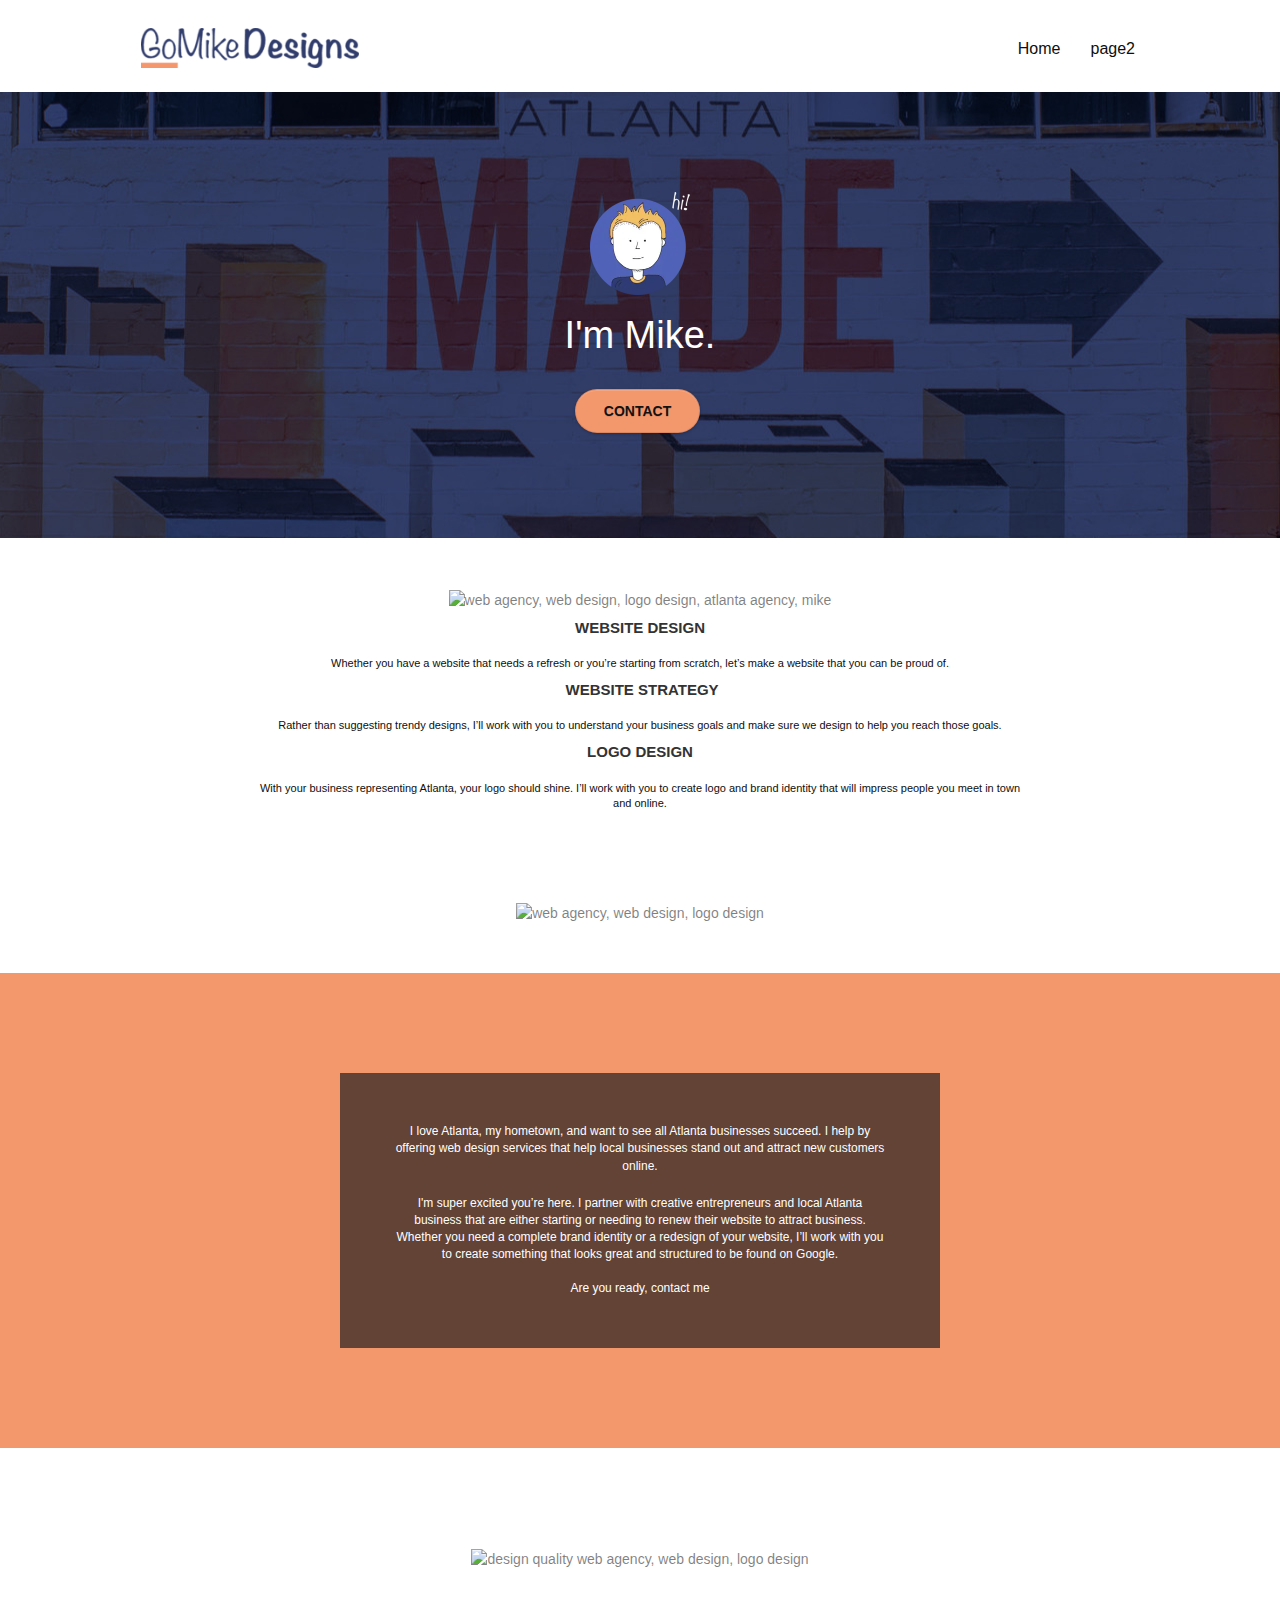
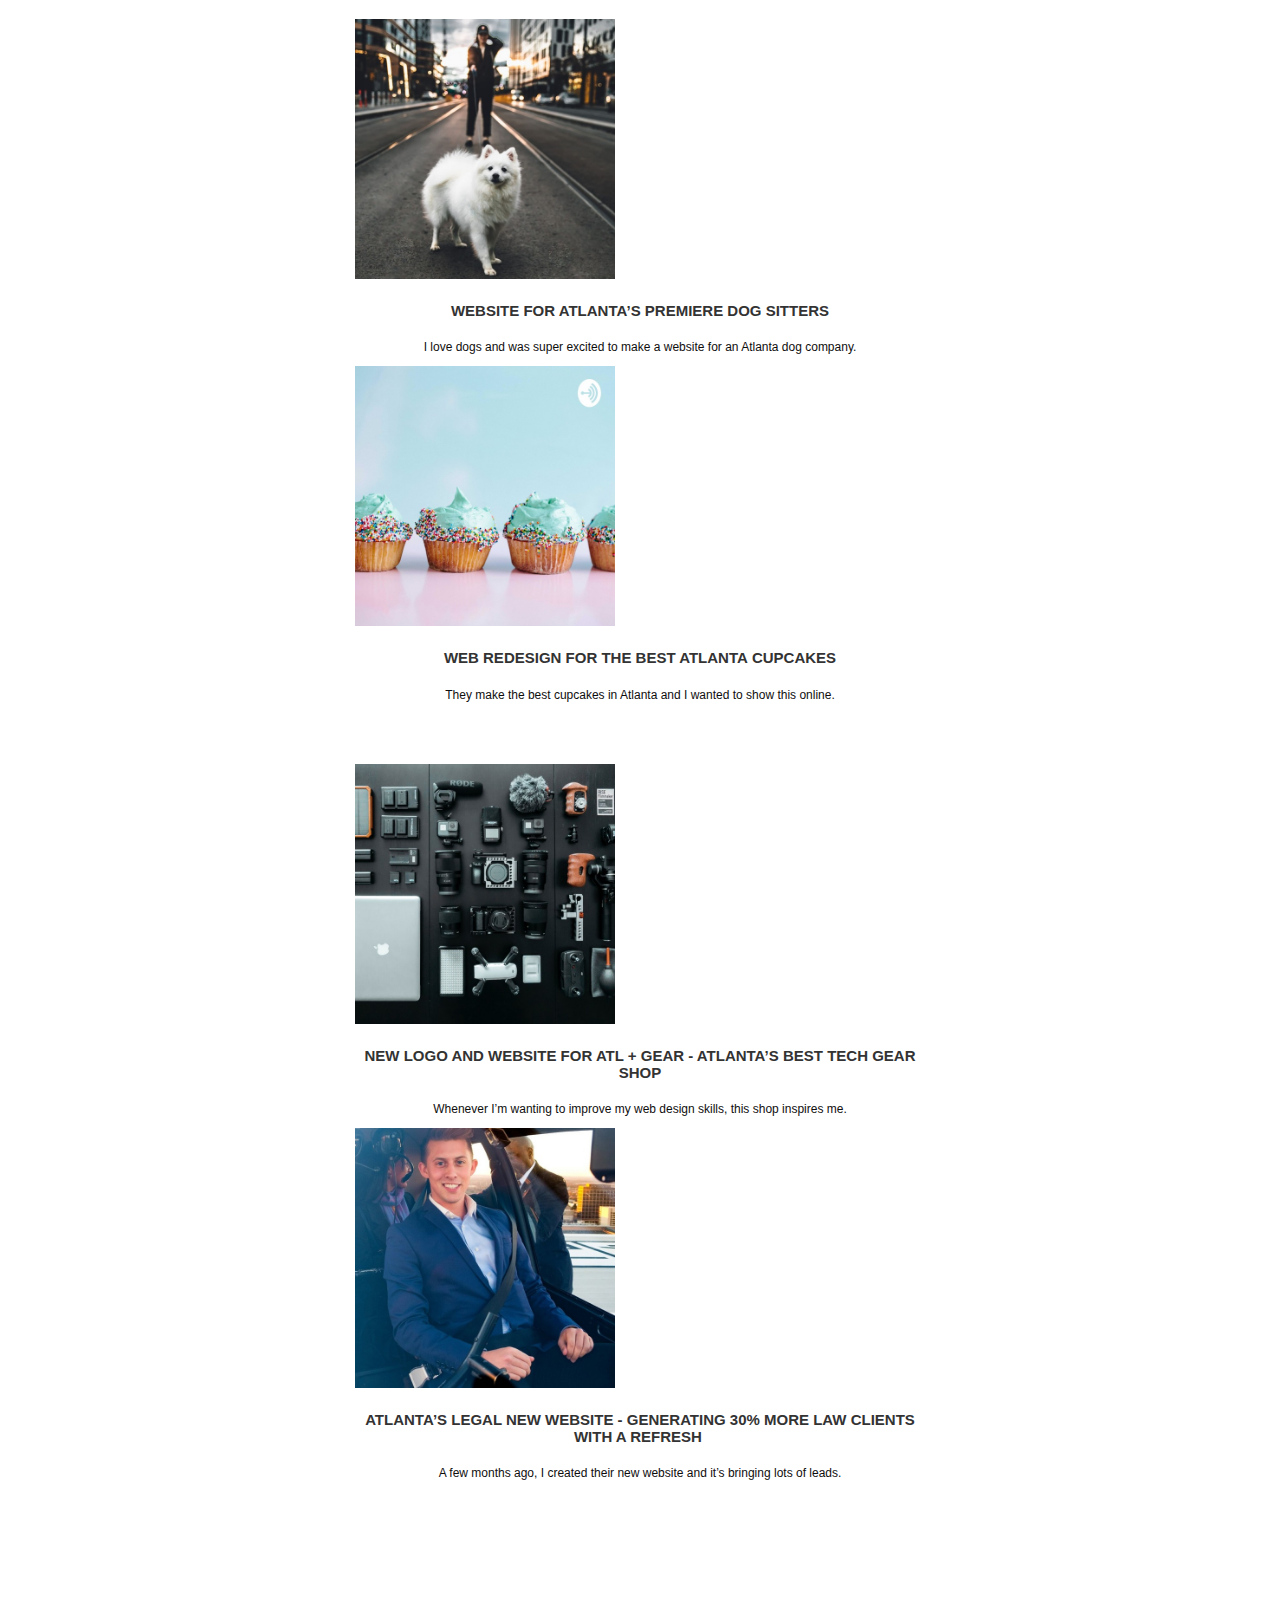
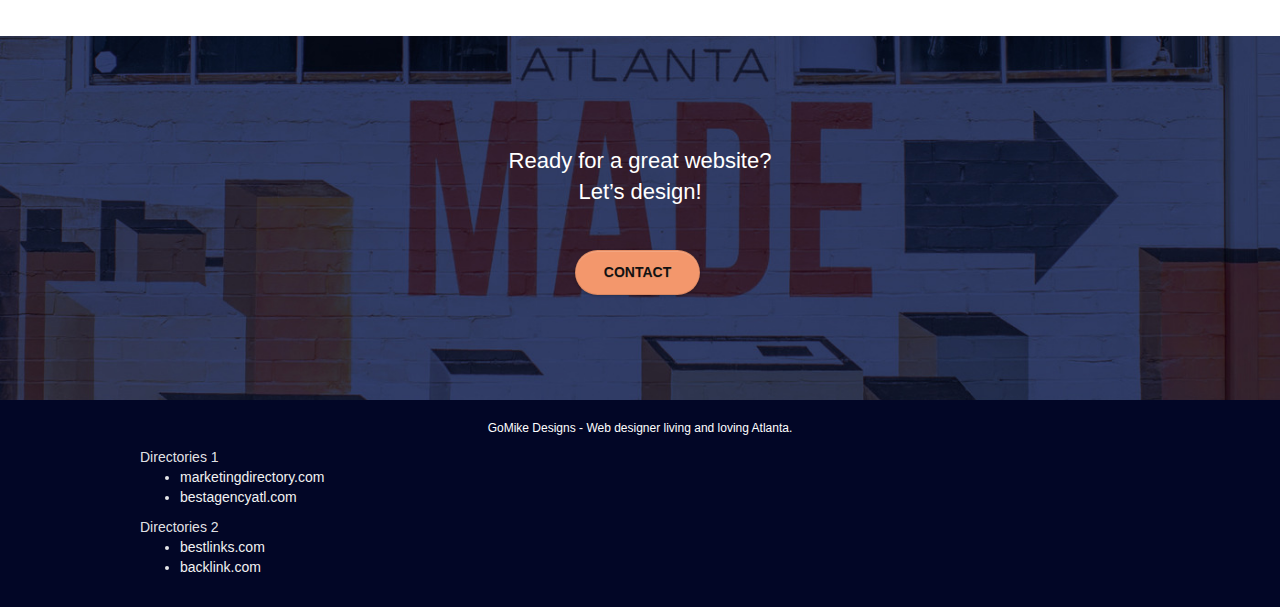
==== index.html @ 89c26d08 "added title" ====
<!doctype html>
<html lang="en-US">

<head>
	<meta charset="utf-8">
	<meta name="keywords" content=" web design, design agency, logo design atlanta">
	<meta name="description" content="I'm Mike and your should hire me to build your website">
	<meta name="viewport" content="width=device-width, initial-scale=1.0, viewport-fit=cover">
	<link rel="shortcut icon" type="image/png" href="favicon.jpg">

	<link rel="stylesheet" type="text/css" href="./css/bootstrap.css">
	<link rel="stylesheet" type="text/css" href="style.css">
	<link rel="stylesheet" type="text/css" href="./css/font-awesome.css">
	<link rel="stylesheet" type="text/css" href="./css/et-line.css">

	<script src="./js/jquery-2.1.0.js"></script>
	<script src="./js/bootstrap.js"></script>
	<script src="./js/blocs.js"></script>
	<script src="./js/jquery.touchSwipe.js"></script>
	<script src="./js/gmaps.js"></script>

	<title>Go Mike Design</title>
</head>

<body>
	<!-- Main container -->
	<div class="page-container">

		<div class="bloc bgc-white l-bloc " id="bloc-0">
			<div class="container bloc-sm">
				<nav class="navbar row">
					<div class="navbar-header">
						<a class="navbar-brand" href="index.html"><img src="img/atlanta%20web%20design%20logo.png"
								alt="logo, seo, google, website, internet, web design, design agency" height="40" /></a>

						<button id="nav-toggle" type="button" class="ui-navbar-toggle navbar-toggle" data-toggle="collapse"
							data-target=".navbar-1">
							<span class="sr-only">Toggle navigation</span><span class="icon-bar"></span><span
								class="icon-bar"></span><span class="icon-bar"></span>
						</button>
					</div>
					<div class="collapse navbar-collapse navbar-1 special-dropdown-nav">
						<ul class="site-navigation nav navbar-nav">
							<li>
								<a class="nav-menu" href="index.html">Home</a>
							</li>
							<li>
							</li>
							<li>
								<a class="nav-menu" href="page2.html">page2</a>
							</li>
						</ul>
					</div>
				</nav>
			</div>
		</div>
		<div
			class="bloc bgc-dark-slate-blue bg-atlanta-20made-20sign d-bloc bg-t-edge bloc-bg-texture texture-paper b-parallax"
			id="bloc-1-hero">
			<div class="container bloc-lg">
				<div class="row tight-width-whitespace">
					<div class="col-sm-12">
						<img src="img/atlanta%20web%20designer%20mike.webP" class="center-block image-resize-mode"
							alt="atlanta web designer mike,seo, google, website, internet, web design, design agency" />
						<h1 class="text-center hero-bloc-text tc-white ">
							I'm Mike.
						</h1>
						<div class="text-center">
							<a href="page2.html" class="btn btn-lg btn-clean btn-rd cta-hero btn-atomic-tangerine"
								id="cta-hero">Contact</a>
						</div>
					</div>
				</div>
			</div>
		</div>
		<div class="bloc bgc-white l-bloc" id="bloc-2-services">
			<div class="container bloc-md">
				<div class="row">
					<div class="col-sm-12 text-center">
						<img alt="web agency, web design, logo design, atlanta agency, mike" src="img/title.png" />
					</div>
				</div>
				<div class="row voffset-lg med-width-whitespace">
					<div class="col-sm-4">
						<div class="text-center">
							<span class="et-icon-browser sm-shadow icon-dark-slate-blue icons icon-lg"></span>
						</div>
						<h2 class="mg-md text-center service-header">
							Website Design
						</h2>
						<p class="text-center ">
							Whether you have a website that needs a refresh or you&rsquo;re starting from scratch, let&rsquo;s make a
							website that you can be proud of.
						</p>
					</div>
					<div class="col-sm-4">
						<div class="text-center">
							<span class="et-icon-presentation sm-shadow icon-dark-slate-blue icons icon-lg"></span>
						</div>
						<h2 class="mg-md text-center service-header">
							&nbsp;Website Strategy
						</h2>
						<p class="text-center ">
							Rather than suggesting trendy designs, I&rsquo;ll work with you to understand your business goals and make
							sure we design to help you reach those goals.<br>
						</p>
					</div>
					<div class="col-sm-4">
						<div class="text-center">
							<span class="et-icon-edit sm-shadow icon-dark-slate-blue icons icon-lg"></span>
						</div>
						<h2 class="mg-md text-center service-header">
							Logo Design
						</h2>
						<p class="text-center ">
							With your business representing Atlanta, your logo should shine. I&rsquo;ll work with you to create logo
							and brand identity that will impress people you meet in town and online.
						</p>
					</div>
				</div>
				<div class="row voffset-lg voffset">
					<div class="col-xs-12 col-md-8 col-md-offset-2 text-center">
						<img alt="web agency, web design, logo design " src="img/quote.png" />
					</div>
				</div>
			</div>
		</div>
		<div
			class="bloc tc-white bgc-atomic-tangerine bloc-bg-texture texture-paper b-parallax bg-atlanta-20made-20sign-20orange d-bloc"
			id="bloc-3-what-i-do">
			<div class="container bloc-lg">
				<div class="row tight-width-whitespace black-background">
					<div class="col-sm-12">
						<p class="mg-md text-center tc-white">
							I love Atlanta, my hometown, and want to see all Atlanta businesses succeed. I help by offering web design
							services that help local businesses stand out and attract new customers online.<br>
						</p>
						<p class="text-center white">
							I'm super excited you&rsquo;re here. I partner with creative entrepreneurs and local Atlanta business that
							are either starting or needing to renew their website to attract business. Whether you need a complete
							brand identity or a redesign of your website, I&rsquo;ll work with you to create something that looks
							great and structured to be found on Google.<br><br>Are you ready, contact me<br>
						</p>
					</div>
				</div>
			</div>
		</div>
		<div class="bloc bgc-white bg-lines-h2-bg bg-repeat l-bloc" id="bloc-4-portfolio">
			<div class="container bloc-lg">
				<div class="row">
					<div class="col-sm-12 text-center">
						<img alt="design quality web agency, web design, logo design" src="img/title2.png" />

					</div>
				</div>
				<div class="row tight-width-whitespace portfolio-row">
					<div class="col-sm-6">
						<a href="#" data-lightbox="img/11.jpg" data-gallery-id="gallery-1"
							data-caption="Website for Atlanta's Premiere dog salon" data-frame="snapshot-lb"><img src="img/11.jpg"
								class="img-responsive portfolio-thumb"
								alt="website design, design agency website for dog salon" /></a>
						<h2 class="mg-md text-center">
							Website for Atlanta&rsquo;s premiere Dog Sitters
						</h2>
						<p class="text-center">
							I love dogs and was super excited to make a website for an Atlanta dog company.
						</p>
					</div>
					<div class="col-sm-6">
						<a href="#" data-lightbox="img/2.jpg" data-gallery-id="gallery-1"
							data-caption="web redesign for the best cupcakes in Atlanta" data-frame="snapshot-lb"><img src="img/2.jpg"
								class="img-responsive portfolio-thumb"
								alt="seo, google, website, internet, web design, design agency website for best cupcakes in atlanta" /></a>
						<h2 class="mg-md text-center">
							Web redesign for the best Atlanta&nbsp;cupcakes
						</h2>
						<p class="text-center">
							They make the best cupcakes in Atlanta and I wanted to show this online.
						</p>
					</div>
				</div>
				<div class="row tight-width-whitespace portfolio-row">
					<div class="col-sm-6">
						<a href="#" data-lightbox="img/3.jpg" data-gallery-id="gallery-1"
							data-caption="New logo and website for Atlanta's best tech gear shop" data-frame="snapshot-lb"><img
								src="img/3.jpg" class="img-responsive portfolio-thumb"
								alt="website for Atlanta's best tech gear shop" /></a>
						<h2 class="mg-md text-center">
							New logo and website for Atl + Gear - Atlanta&rsquo;s best tech gear shop
						</h2>
						<p class="text-center">
							Whenever I&rsquo;m wanting to improve my web design skills, this shop inspires me.
						</p>
					</div>
					<div class="col-sm-6">
						<a href="#" data-lightbox="img/4.jpg" data-gallery-id="gallery-1"
							data-caption="Atlanta's legal website generates 30% more clients after web redesign"
							data-frame="snapshot-lb"><img src="img/4.jpg" class="img-responsive portfolio-thumb"
								alt=" Atlanta's legal website generates 30% more clients after web redesign" /></a>
						<h2 class="mg-md text-center">
							Atlanta&rsquo;s legal new website - Generating 30% more law clients with a refresh&nbsp;
						</h2>
						<p class="text-center">
							A few months ago, I created their new website and it&rsquo;s bringing lots of leads.
						</p>
					</div>
				</div>
			</div>
		</div>
		<div class="bloc bgc-dark-slate-blue bg-atlanta-20made-20sign d-bloc bloc-bg-texture texture-paper" id="bloc-5-cta">
			<div class="container bloc-lg">
				<div class="row">
					<h3 class="mg-md text-center tc-white">
						Ready for a great website? <br>Let&rsquo;s design!
					</h3>
					<div class="col-sm-12 text-center">
						<a href="page2.html" class="btn btn-atomic-tangerine btn-clean btn-rd btn-lg cta-hero">Contact</a>
					</div>
				</div>
			</div>
		</div>
		<div class="bloc bgc-dark-slate-blue d-bloc" id="bloc-8">
			<div class="container bloc-sm">
				<div class="row">
					<div class="col-sm-12">
						<p class="text-center white">
							GoMike Designs - Web designer living and loving Atlanta.<br>
						</p>

						<div class="row">
							<div class="col-sm-4">
								Directories 1
								<ul>
									<li><a href="marketingdirectory.com">marketingdirectory.com</a></li>
									<li><a href="bestagencyatl.com">bestagencyatl.com</a></li>
								</ul>
							</div>
							<div class="col-sm-4">
								Directories 2
								<ul>
									<li><a href="bestlinks.com">bestlinks.com</a></li>
									<li><a href="backlink.com">backlink.com</a></li>
								</ul>
							</div>
						</div>
					</div>
				</div>
			</div>
		</div>
	</div>
</body>

</html>
---- style.css ----
body {
    margin: 0;
    padding: 0;
    background: #FFF;
    overflow-x: hidden;
    -webkit-font-smoothing: antialiased;
    -moz-osx-font-smoothing: grayscale;
}

a,
button {
    transition: all .3s ease-in-out;
    outline: none !important;
}

a:hover {
    text-decoration: none;
    cursor: pointer;
}

#page-loading-blocs-notifaction {
    position: fixed;
    top: 0;
    bottom: 0;
    width: 100%;
    z-index: 100000;
    background: #FFFFFF url("img/pageload-spinner.gif") no-repeat center center;
}

.bloc {
    width: 100%;
    clear: both;
    background: 50% 50% no-repeat;
    padding: 0 50px;
    -webkit-background-size: cover;
    -moz-background-size: cover;
    -o-background-size: cover;
    background-size: cover;
    position: relative;
}

.bloc .container {
    padding-left: 0;
    padding-right: 0;
}

.bloc-lg {
    padding: 100px 50px;
}

.bloc-md {
    padding: 50px;
}

.bloc-sm {
    padding: 20px 50px;
}

.bg-center,
.bg-l-edge,
.bg-r-edge,
.bg-t-edge,
.bg-b-edge,
.bg-tl-edge,
.bg-bl-edge,
.bg-tr-edge,
.bg-br-edge,
.bg-repeat {
    -webkit-background-size: auto !important;
    -moz-background-size: auto !important;
    -o-background-size: auto !important;
    background-size: auto !important;
}

.bg-repeat {
    background: repeat;
}

.bg-t-edge {
    background: top no-repeat;
}

.bloc-bg-texture::before {
    content: "";
    background-size: 2px 2px;
    position: absolute;
    top: 0;
    bottom: 0;
    left: 0;
    right: 0;
}

.texture-paper::before {
    background: url("img/texture-paper.png");
    background-size: 280px 280px;
}

.b-parallax {
    background-attachment: fixed;
}

.d-bloc {
    color: rgba(255, 255, 255, .9);
}

.d-bloc button:hover {
    color: rgba(255, 255, 255, .9);
}

.d-bloc .icon-round,
.d-bloc .icon-square,
.d-bloc .icon-rounded,
.d-bloc .icon-semi-rounded-a,
.d-bloc .icon-semi-rounded-b {
    border-color: rgba(255, 255, 255, .9);
}

.d-bloc .divider-h span {
    border-color: rgba(255, 255, 255, .2);
}

.d-bloc .a-btn,
.d-bloc .navbar a,
.d-bloc .navbar-brand,
.d-bloc a .icon-sm,
.d-bloc a .icon-md,
.d-bloc a .icon-lg,
.d-bloc a .icon-xl,
.d-bloc h1 a,
.d-bloc h2 a,
.d-bloc h3 a,
.d-bloc h4 a,
.d-bloc h5 a,
.d-bloc h6 a,
.d-bloc p a {
    color: rgba(255, 255, 255, .6);
}

.d-bloc .a-btn:hover,
.d-bloc .navbar a:hover,
.d-bloc .navbar-brand:hover,
.d-bloc a:hover .icon-sm,
.d-bloc a:hover .icon-md,
.d-bloc a:hover .icon-lg,
.d-bloc a:hover .icon-xl,
.d-bloc h1 a:hover,
.d-bloc h2 a:hover,
.d-bloc h3 a:hover,
.d-bloc h4 a:hover,
.d-bloc h5 a:hover,
.d-bloc h6 a:hover,
.d-bloc p a:hover {
    color: rgba(255, 255, 255, 1);
}

.d-bloc .navbar-toggle .icon-bar {
    background: rgba(255, 255, 255, 1);
}

.d-bloc .btn-wire,
.d-bloc .btn-wire:hover {
    color: rgba(255, 255, 255, 1);
    border-color: rgba(255, 255, 255, 1);
}

.d-bloc .panel {
    color: rgba(0, 0, 0, .5);
}

.d-bloc .panel button:hover {
    color: rgba(0, 0, 0, .7);
}

.d-bloc .panel icon {
    border-color: rgba(0, 0, 0, .7);
}

.d-bloc .panel .divider-h span {
    border-color: rgba(0, 0, 0, .1);
}

.d-bloc .panel .a-btn {
    color: rgba(0, 0, 0, .6);
}

.d-bloc .panel .a-btn:hover {
    color: rgba(0, 0, 0, 1);
}

.d-bloc .panel .btn-wire,
.d-bloc .panel .btn-wire:hover {
    color: rgba(0, 0, 0, .7);
    border-color: rgba(0, 0, 0, .3);
}

.d-bloc .panel,
.l-bloc {
    color: rgba(0, 0, 0, .5);
}

.d-bloc .panel button:hover,
.l-bloc button:hover {
    color: rgba(0, 0, 0, .7);
}

.l-bloc .icon-round,
.l-bloc .icon-square,
.l-bloc .icon-rounded,
.l-bloc .icon-semi-rounded-a,
.l-bloc .icon-semi-rounded-b {
    border-color: rgba(0, 0, 0, .7);
}

.d-bloc .panel .divider-h span,
.l-bloc .divider-h span {
    border-color: rgba(0, 0, 0, .1);
}

.d-bloc .panel .a-btn,
.l-bloc .a-btn,
.l-bloc .navbar a,
.l-bloc .navbar-brand,
.l-bloc a .icon-sm,
.l-bloc a .icon-md,
.l-bloc a .icon-lg,
.l-bloc a .icon-xl,
.l-bloc h1 a,
.l-bloc h2 a,
.l-bloc h3 a,
.l-bloc h4 a,
.l-bloc h5 a,
.l-bloc h6 a,
.l-bloc p a {
    color: rgba(0, 0, 0, .6);
}

.d-bloc .panel .a-btn:hover,
.l-bloc .a-btn:hover,
.l-bloc .navbar a:hover,
.l-bloc .navbar-brand:hover,
.l-bloc a:hover .icon-sm,
.l-bloc a:hover .icon-md,
.l-bloc a:hover .icon-lg,
.l-bloc a:hover .icon-xl,
.l-bloc h1 a:hover,
.l-bloc h2 a:hover,
.l-bloc h3 a:hover,
.l-bloc h4 a:hover,
.l-bloc h5 a:hover,
.l-bloc h6 a:hover,
.l-bloc p a:hover {
    color: rgba(0, 0, 0, 1);
}

.l-bloc .navbar-toggle .icon-bar {
    color: rgba(0, 0, 0, .6);
}

.d-bloc .panel .btn-wire,
.d-bloc .panel .btn-wire:hover,
.l-bloc .btn-wire,
.l-bloc .btn-wire:hover {
    color: rgba(0, 0, 0, .7);
    border-color: rgba(0, 0, 0, .3);
}

.voffset {
    margin-top: 30px;
}

.voffset-lg {
    margin-top: 80px;
}

#bloc-2-services p {
    font-size: 11px;
}

.navbar {
    margin-bottom: 0;
    z-index: 1;
}

.navbar-brand {
    height: auto;
    padding: 3px 15px;
    font-size: 25px;
    font-weight: normal;
    font-weight: 600;
    line-height: 44px;
}

.navbar-brand img {
    max-height: 200px;
    margin: 0 5px 0 0;
    display: inline;
}

.navbar-brand img[src$=svg] {
    min-width: 100px;
}

.nav-center .navbar-brand img {
    margin: 0;
}

.navbar .nav {
    padding-top: 2px;
    margin-right: -16px;
    float: right;
    z-index: 1;
}

.nav>li {
    float: left;
    margin-top: 4px;
    font-size: 16px;
}

.navbar-nav .open .dropdown-menu>li>a {
    text-align: inherit;
}

.nav>li a:hover,
.nav>li a:focus {
    background: transparent;
}

.navbar-toggle {
    margin: 10px 10px 0 0;
    border: 0px;
}

.navbar-toggle:hover {
    background: transparent !important;
}

.navbar-toggle .icon-bar {
    background-color: rgba(0, 0, 0, .5);
    width: 26px;
}

.nav-invert .navbar .nav {
    float: left;
}

.nav-invert .navbar-header,
.nav-invert .navbar-brand {
    float: right;
    position: relative;
    z-index: 2;
}

@media (min-width: 768px) {
    .site-navigation {
        position: absolute;
        top: 50%;
        right: 20px;
        transform: translate(0, -50%);
        -webkit-transform: translateY(-50%);
    }

    .nav>li .dropdown-menu a,
    .nav>li .dropdown-menu a:hover {
        color: #484848;
    }

    .nav-invert .site-navigation {
        left: 0;
        right: 0;
    }

    .nav-center {
        text-align: center;
    }

    .nav-center .navbar-header {
        width: 100%;
    }

    .nav-center .navbar-header,
    .nav-center .navbar-brand,
    .nav-center .nav>li {
        float: none;
        display: inline-block;
    }

    .nav-center .site-navigation {
        position: relative;
        width: 100%;
        right: 0;
        margin-right: 0px;
        margin-top: 20px;
    }

    .nav-center.mini-nav .navbar-toggle {
        float: none;
        margin: 10px auto 0;
    }
}

.nav>li>.dropdown a {
    background: none !important;
    display: block;
    padding: 14px 15px;
}

nav .caret {
    margin: 0 5px;
}

.dropdown-menu .dropdown-menu {
    top: -8px;
    left: 100%;
}

.dropdown-menu .dropmenu-flow-right {
    top: 100%;
    left: 0;
    margin-left: -1px;
    border-top-left-radius: 0;
    border-top-right-radius: 0;
}

.dropdown-menu .dropdown span {
    border: 4px solid black;
    border-top-color: transparent;
    border-right-color: transparent;
    border-bottom-color: transparent;
    margin: 6px -5px 0 0 !important;
    float: right;
}

.mg-md {
    margin-top: 10px;
    margin-bottom: 20px;
}

.mg-lg {
    margin-top: 10px;
    margin-bottom: 40px;
}

.btn {
    margin: 0 5px 5px 0;
}

.btn.pull-right {
    margin: 0 0 5px 5px;
}

.btn-d,
.btn-d:hover,
.btn-d:focus {
    color: #FFF;
    background: rgba(0, 0, 0, .3);
}

button {
    outline: none !important;
}

.btn-rd {
    border-radius: 40px;
}

.btn-clean {
    border: 1px solid rgba(0, 0, 0, .08);
    border-bottom-color: rgba(0, 0, 0, .1);
    text-shadow: 0 1px 0 rgba(0, 0, 1, .1);
    box-shadow: 0 1px 3px rgba(0, 0, 1, .25), inset 0 1px 0 0 rgba(255, 255, 255, .15);
}

.icon-md {
    font-size: 30px !important;
}

.icon-lg {
    font-size: 60px !important;
}

.sm-shadow {
    text-shadow: 0 1px 2px rgba(0, 0, 0, .3);
}

.panel-sq,
.panel-sq .panel-heading,
.panel-sq .panel-footer {
    border-radius: 0;
}

.panel-rd {
    border-radius: 30px;
}

.panel-rd .panel-heading {
    border-radius: 29px 29px 0 0;
}

.panel-rd .panel-footer {
    border-radius: 0 0 29px 29px;
}

.form-control {
    border-color: rgba(0, 0, 0, .1);
    box-shadow: none;
}

.scrollToTop {
    width: 40px;
    height: 40px;
    position: fixed;
    bottom: 20px;
    right: 20px;
    opacity: 0;
    z-index: 500;
    transition: all .3s ease-in-out;
}

.scrollToTop span {
    margin-top: 6px;
}

.showScrollTop {
    font-size: 14px;
    opacity: 1;
}

a[data-lightbox] {
    position: relative;
    display: block;
    text-align: center;
}

a[data-lightbox]:hover::before {
    content: "+";
    font-family: "HelveticaNeue-Light", "Helvetica Neue Light", "Helvetica Neue", Helvetica, Arial;
    font-size: 32px;
    width: 50px;
    height: 50px;
    margin-left: -25px;
    border-radius: 50%;
    background: rgba(0, 0, 0, .6);
    color: #FFF;
    font-weight: 100;
    z-index: 1;
    position: absolute;
    top: 50%;
    transform: translateY(-50%);
    -webkit-transform: translateY(-50%);
}

a[data-lightbox]:hover img {
    opacity: 0.6;
    -webkit-animation-fill-mode: none;
    animation-fill-mode: none;
}

#lightbox-modal {
    display: flex;
    align-items: center;
}

#lightbox-modal .modal-dialog {
    width: 90%;
    max-width: 900px;
    margin: 0 auto 0;
}

#lightbox-modal .modal-dialog img {
    max-height: 90vh;
    margin: 0 auto;
}

.lightbox-caption {
    padding: 20px;
    color: #FFF;
    background: rgba(0, 0, 0, .5);
    position: absolute;
    left: 15px;
    right: 15px;
    bottom: 5px;
}

.close-lightbox {
    color: #FFF;
    font-size: 30px;
    position: absolute;
    top: 20px;
    right: 20px;
    z-index: 20;
    background: rgba(0, 0, 0, .5);
    border: none;
    line-height: 30px;
    padding: 0 9px 5px;
    opacity: 0.3;
}

.close-lightbox:hover,
.next-lightbox:hover,
.prev-lightbox:hover {
    opacity: 1.0;
    color: #FFF;
}

.next-lightbox,
.prev-lightbox {
    font-size: 20px;
    color: rgba(255, 255, 255, .9);
    background: rgba(0, 0, 0, .5);
    transition: all .2s ease-in-out;
    position: absolute;
    top: 45%;
    z-index: 1;
    opacity: 0.4;
}

.next-lightbox {
    padding: 6px 8px 1px 13px;
    right: 25px;
}

.prev-lightbox {
    padding: 6px 13px 1px 10px;
    left: 25px;
}

.snapshot-lb .modal-body {
    padding-bottom: 45px;
}

.snapshot-lb .lightbox-caption {
    padding: 0;
    color: rgba(0, 0, 0, .5);
    background: none;
}

h1,
h2,
h3,
h4,
h5,
h6,
.btn,
a {
    font-family: "helvetica";
    font-weight: 400;
    color: #f2f2f2 !important;
}

label{
    font-family: "helvetica";
    font-weight: 400;
    color: #575757 !important;
}
.nav-menu {
    font-family: "helvetica";
    font-weight: 400;
    color: #0f0e0e !important;
}

p {
    font-family: "helvetica";
    font-weight: 400;
    color: #0f0e0e !important;
}

.container {
    max-width: 1000px;
}

.hero-bloc-text {
    font-size: 38px;
}

.hero-bloc-text-sub {
    font-size: 36px;
}

.statement-bloc-text {
    line-height: 26px;
    font-style: italic;
    font-size: 20px;
    text-align: center;
    font-weight: lighter;
    max-width: 520px;
    margin: auto auto auto auto;
}

p {
    font-size: 12px;
}

.tight-width-whitespace {
    max-width: 600px;
    margin: auto auto auto auto;
}

.h1 {
    font-size: 20px;
    font-family: "Open Sans";
}

.cta-hero {
    margin-top: 22px;
    color: #FFFFFF !important;
    text-transform: uppercase;
    padding: 12px 28px 12px 28px;
    font-size: 1.0em;
    font-weight: 700;
}

h3 {
    font-size: 22px;
    line-height: 1.4em;
}

h2 {
    font-size: 15px;
    text-transform: uppercase;
    font-weight: 700;
    color: #333333 !important;
}

.med-width-whitespace {
    max-width: 800px;
    margin: auto auto auto auto;
    box-shadow: 0px 0px 0px #000000;
}

h1 {
    color: #333333 !important;
}

h4 {
    color: #333333 !important;
}

.icons {
    margin-bottom: 14px;
    margin-top: 24px;
}

.white {
    color: #FFFFFF !important;
}

.portfolio-thumb {
    margin-bottom: 24px;
    width: 260px;
}

.portfolio-row {
    margin-bottom: 44px;
    margin-top: 50px;
}

.avatar {
    box-shadow: 0px 4px 9px rgba(0, 0, 0, 0.3);
}

.black-background {
    background-color: rgba(35, 31, 32, 0.7);
    padding: 40px 40px 40px 40px;
}

.bold-link {
    font-weight: 900;
    text-decoration: underline !important;
}

.service-header {
    font-size: 15px;
    font-weight: 700;
    text-transform: uppercase;
}

.bgc-white {
    background-color: #FFFFFF;
}

.bgc-dark-slate-blue {
    background-color: #020626;
}

.bgc-atomic-tangerine {
    background-color: #F3976C;
}

.tc-white {
    color: #FFFFFF !important;
}

.btn-atomic-tangerine {
    background: #F3976C;
    color: #121212 !important;
}

.btn-atomic-tangerine:hover {
    background: #c27956 !important;
    color: #FFFFFF !important;
}

.ltc-white {
    color: #FFFFFF !important;
}

.ltc-white:hover {
    color: #cccccc !important;
}

.ltc-atomic-blue {
    color: #4f7cce !important;
}

.ltc-atomic-blue:hover {
    color: #c27956 !important;
}

.icon-dark-slate-blue {
    color: #364577 !important;
    border-color: #364577 !important;
}

.bg-dots-bg {
    background-image: url("img/dots-bg.png");
}

.bg-lines-h2-bg {
    background-image: url("img/lines-h2-bg.png");
}

.bg-atlanta-20made-20sign {
    background-image: url("img/atlanta%20made%20sign.jpg");
}

.bg-atlanta-20made-20sign-20orange {
    background-image: url("img/atlanta%20made%20sign%20orange.jpg");
}

@media (max-width: 1024px) {
    .bloc {
        padding-left: 20px;
        padding-right: 20px;
    }

    .bloc.full-width-bloc,
    .bloc-tile-2.full-width-bloc .container,
    .bloc-tile-3.full-width-bloc .container,
    .bloc-tile-4.full-width-bloc .container {
        padding-left: 0;
        padding-right: 0;
    }
}

@media (max-width: 992px) and (min-width: 768px) {
    .navbar .nav {
        max-width: 80%
    }

    .nav-center.navbar .nav {
        max-width: 100%
    }
}

@media only screen and (min-device-width: 768px) and (max-device-width: 1024px) and (orientation: landscape) {
    .b-parallax {
        background-attachment: scroll;
    }
}

@media only screen and (min-device-width: 1024px) and (max-device-width: 1366px) and (-webkit-min-device-pixel-ratio: 1.5) {
    .b-parallax {
        background-attachment: scroll;
    }
}

@media (max-width: 991px) {
    .container {
        width: 100%;
    }

    .b-parallax {
        background-attachment: scroll;
    }

    .page-container,
    #hero-bloc {
        overflow-x: hidden;
        position: relative;
    }

    /* .bloc {
        padding-left: constant(safe-area-inset-left);
        padding-right: constant(safe-area-inset-right);
    } */
    .portfolio-thumb{
        width: 100%;
    }
    .bloc-group,
    .bloc-group .bloc {
        display: block;
        width: 100%;
    }

    .bloc-fill-screen .fill-bloc-top-edge,
    .bloc-fill-screen .fill-bloc-bottom-edge {
        padding: 0 20px;
        padding-left: constant(safe-area-inset-left);
        padding-right: constant(safe-area-inset-right);
    }
}

@media (max-width: 767px) {
    .page-container {
        overflow-x: hidden;
        position: relative;
    }

    h1,
    h2,
    h3,
    h4,
    h5,
    h6,
    p,
    #disqus_thread {
        padding-left: 10px !important;
        padding-right: 10px !important;
    }

    .b-parallax {
        background-attachment: scroll;
    }

    .navbar .nav {
        padding-top: 0;
        border-top: 1px solid rgba(0, 0, 0, .2);
        float: none !important;
    }

    .navbar.row {
        margin-left: 0;
        margin-right: 0;
    }

    .site-navigation {
        position: inherit;
        transform: none;
        -webkit-transform: none;
        -ms-transform: none;
    }

    .nav>li {
        margin-top: 0;
        border-bottom: 1px solid rgba(0, 0, 0, .1);
        background: rgba(0, 0, 0, .05);
        text-align: left;
        padding-left: 15px;
        width: 100%;
    }

    .nav>li:hover {
        background: rgba(0, 0, 0, .08);
    }

    .dropdown .dropdown a .caret {
        float: none;
        margin: 5px 0 0 10px !important;
        border: 4px solid black;
        border-bottom-color: transparent;
        border-right-color: transparent;
        border-left-color: transparent;
    }

    #hero-bloc .navbar .nav {
        background: rgba(0, 0, 0, .8);
    }

    #hero-bloc .navbar .nav a {
        color: rgba(255, 255, 255, .6);
    }

    .hero {
        padding: 50px 0;
    }

    .hero-nav {
        left: -1px;
        right: -1px;
    }

    .navbar-collapse {
        padding: 0;
        overflow-x: hidden;
        -webkit-box-shadow: none;
        box-shadow: none;
    }

    .navbar-brand img {
        max-height: 40px;
        width: auto;
    }

    .nav-invert .navbar-header {
        float: none;
        width: 100%;
    }

    .nav-invert .navbar-toggle {
        float: left;
        margin-left: 10px;
    }

    .bloc {
        padding-left: 0;
        padding-right: 0;
        width: 100%;
    }

    .bloc-xxl,
    .bloc-xl,
    .bloc-lg {
        padding: 40px 0;
    }

    .bloc-sm,
    .bloc-md {
        padding-left: 0;
        padding-right: 0;
    }

    .bloc-tile-2 .container,
    .bloc-tile-3 .container,
    .bloc-tile-4 .container,
    .bloc-fill-screen .fill-bloc-top-edge,
    .bloc-fill-screen .fill-bloc-bottom-edge {
        padding-left: 0;
        padding-right: 0;
    }

    .a-block {
        padding: 0 10px;
    }

    .btn-dwn {
        display: none;
    }

    .voffset {
        margin-top: 5px;
    }

    .voffset-md {
        margin-top: 20px;
    }

    .voffset-lg {
        margin-top: 30px;
    }

    form {
        padding: 5px;
    }

    .close-lightbox {
        display: inline-block;
    }

    .blocsapp-device-iphone5 {
        background-size: 216px 425px;
        padding-top: 60px;
        width: 216px;
        height: 425px;
    }

    .blocsapp-device-iphone5 img {
        width: 180px;
        height: 320px;
    }
}

@media (max-width: 400px) {
    .bloc {
        padding-left: 0;
        padding-right: 0;
    }
}

@media (max-width: 767px) {
    .bloc-mob-center-text {
        text-align: center;
    }
}
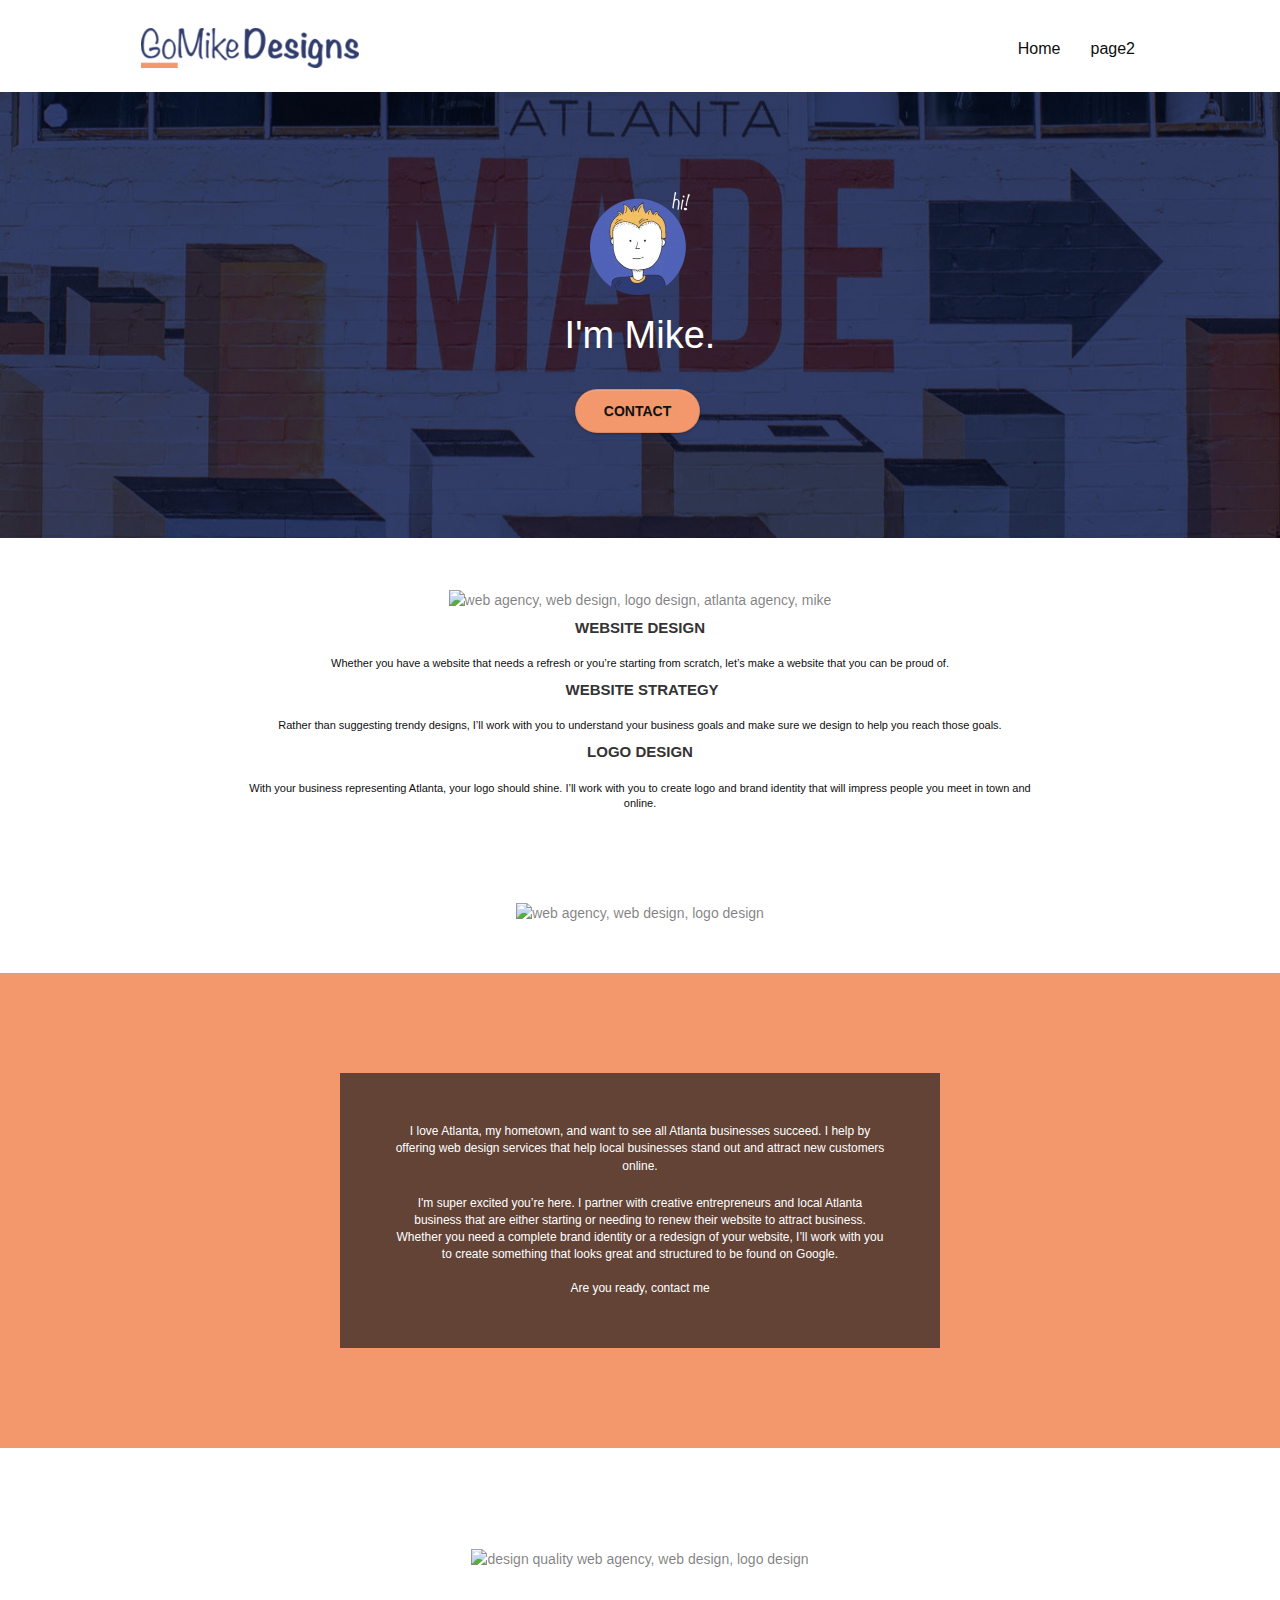
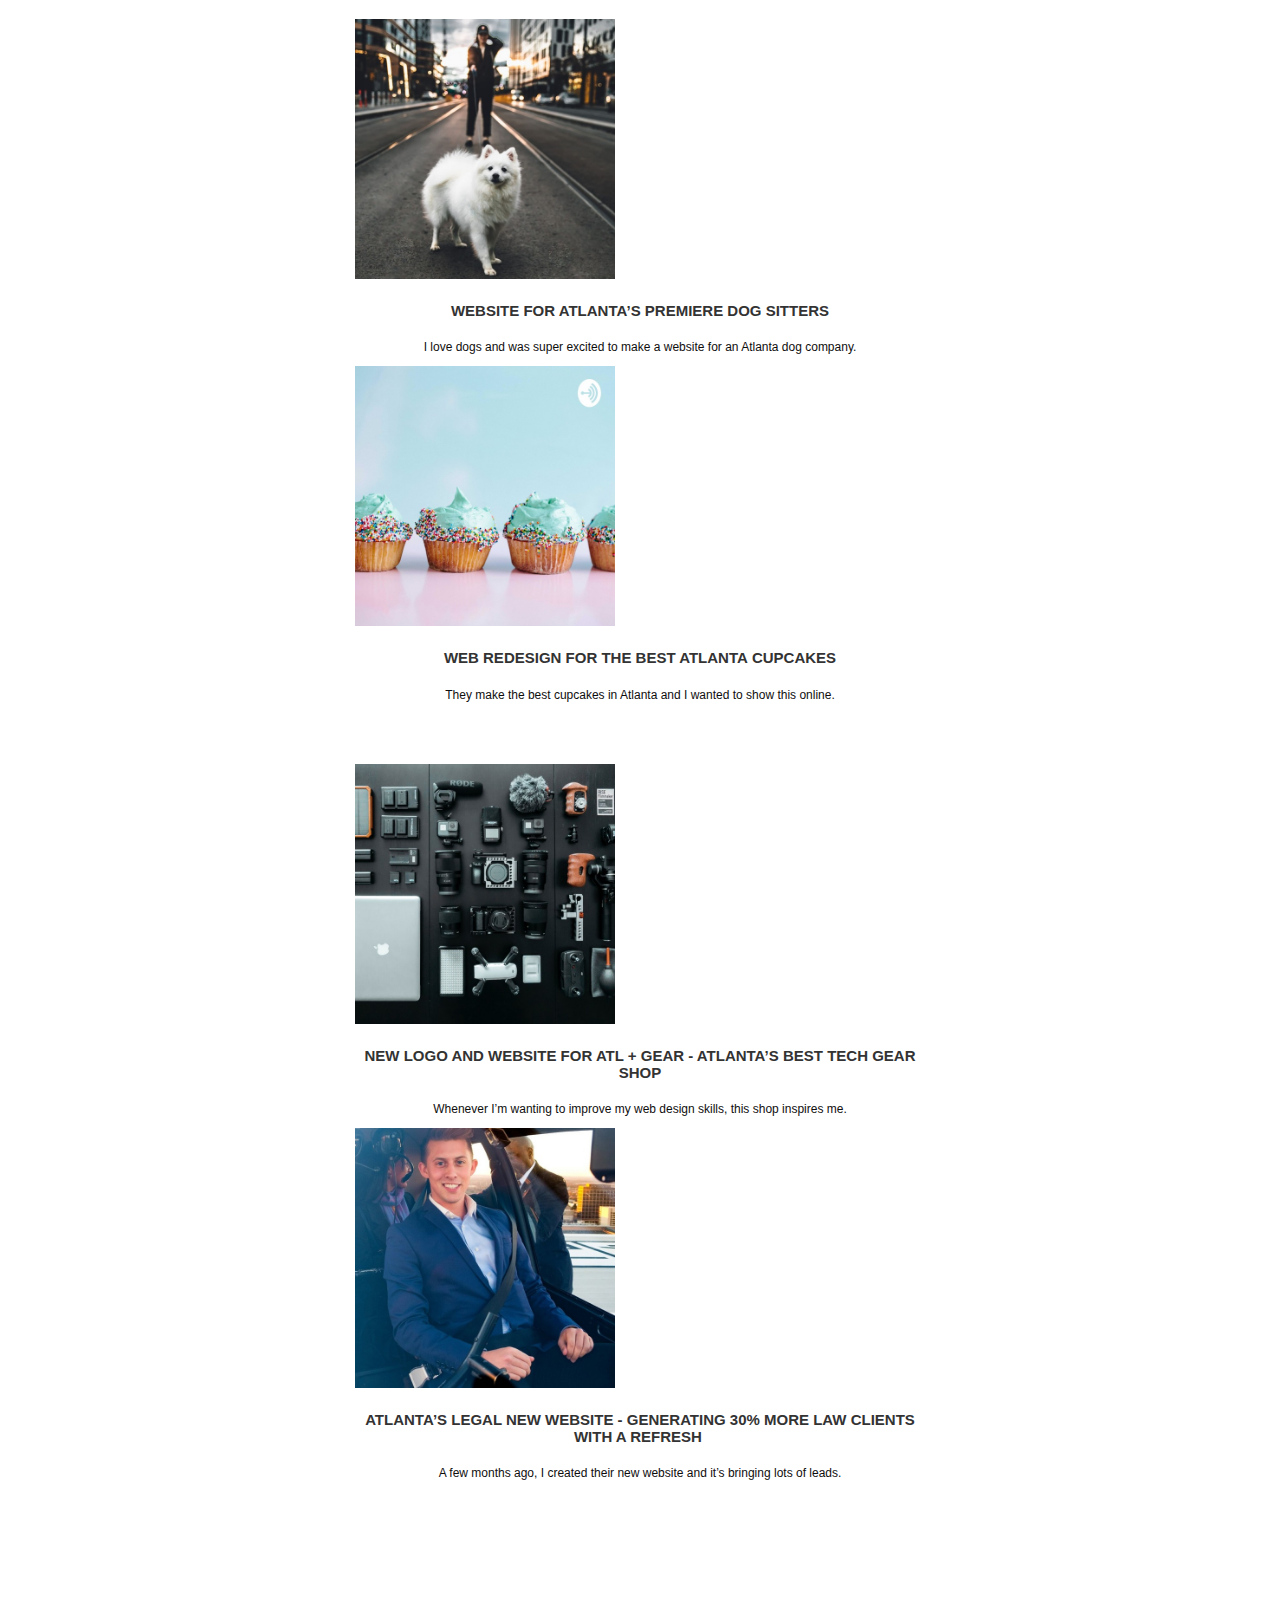
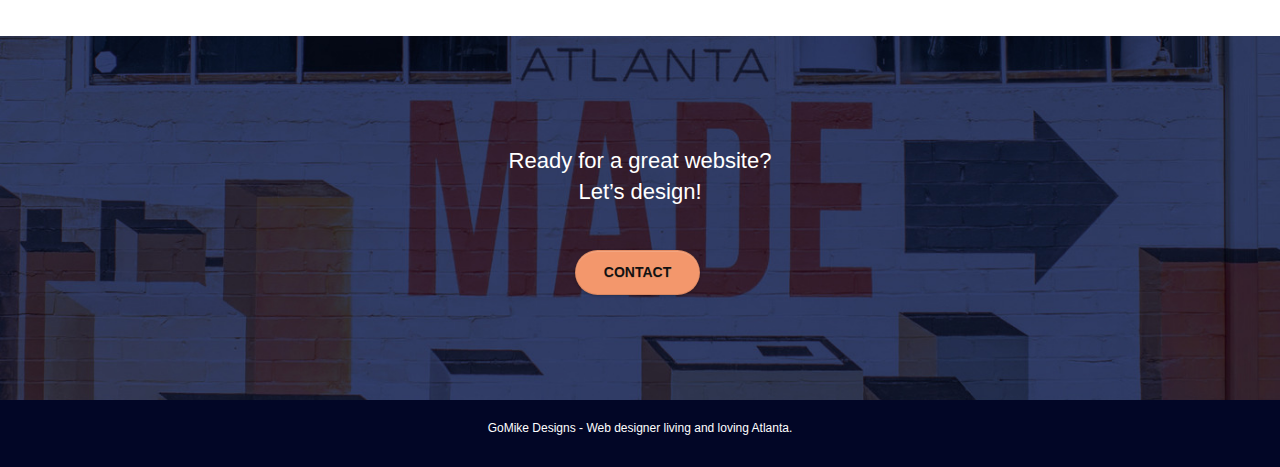
==== commit d69851e2: "removed unrelative links" ====
--- a/index.html
+++ b/index.html
@@ -157,8 +157,7 @@
 					<div class="col-sm-6">
 						<a href="#" data-lightbox="img/11.jpg" data-gallery-id="gallery-1"
 							data-caption="Website for Atlanta's Premiere dog salon" data-frame="snapshot-lb"><img src="img/11.jpg"
-								class="img-responsive portfolio-thumb"
-								alt="website design, design agency website for dog salon" /></a>
+								class="img-responsive portfolio-thumb" alt="website design, design agency website for dog salon" /></a>
 						<h2 class="mg-md text-center">
 							Website for Atlanta&rsquo;s premiere Dog Sitters
 						</h2>
@@ -226,23 +225,6 @@
 						<p class="text-center white">
 							GoMike Designs - Web designer living and loving Atlanta.<br>
 						</p>
-
-						<div class="row">
-							<div class="col-sm-4">
-								Directories 1
-								<ul>
-									<li><a href="marketingdirectory.com">marketingdirectory.com</a></li>
-									<li><a href="bestagencyatl.com">bestagencyatl.com</a></li>
-								</ul>
-							</div>
-							<div class="col-sm-4">
-								Directories 2
-								<ul>
-									<li><a href="bestlinks.com">bestlinks.com</a></li>
-									<li><a href="backlink.com">backlink.com</a></li>
-								</ul>
-							</div>
-						</div>
 					</div>
 				</div>
 			</div>
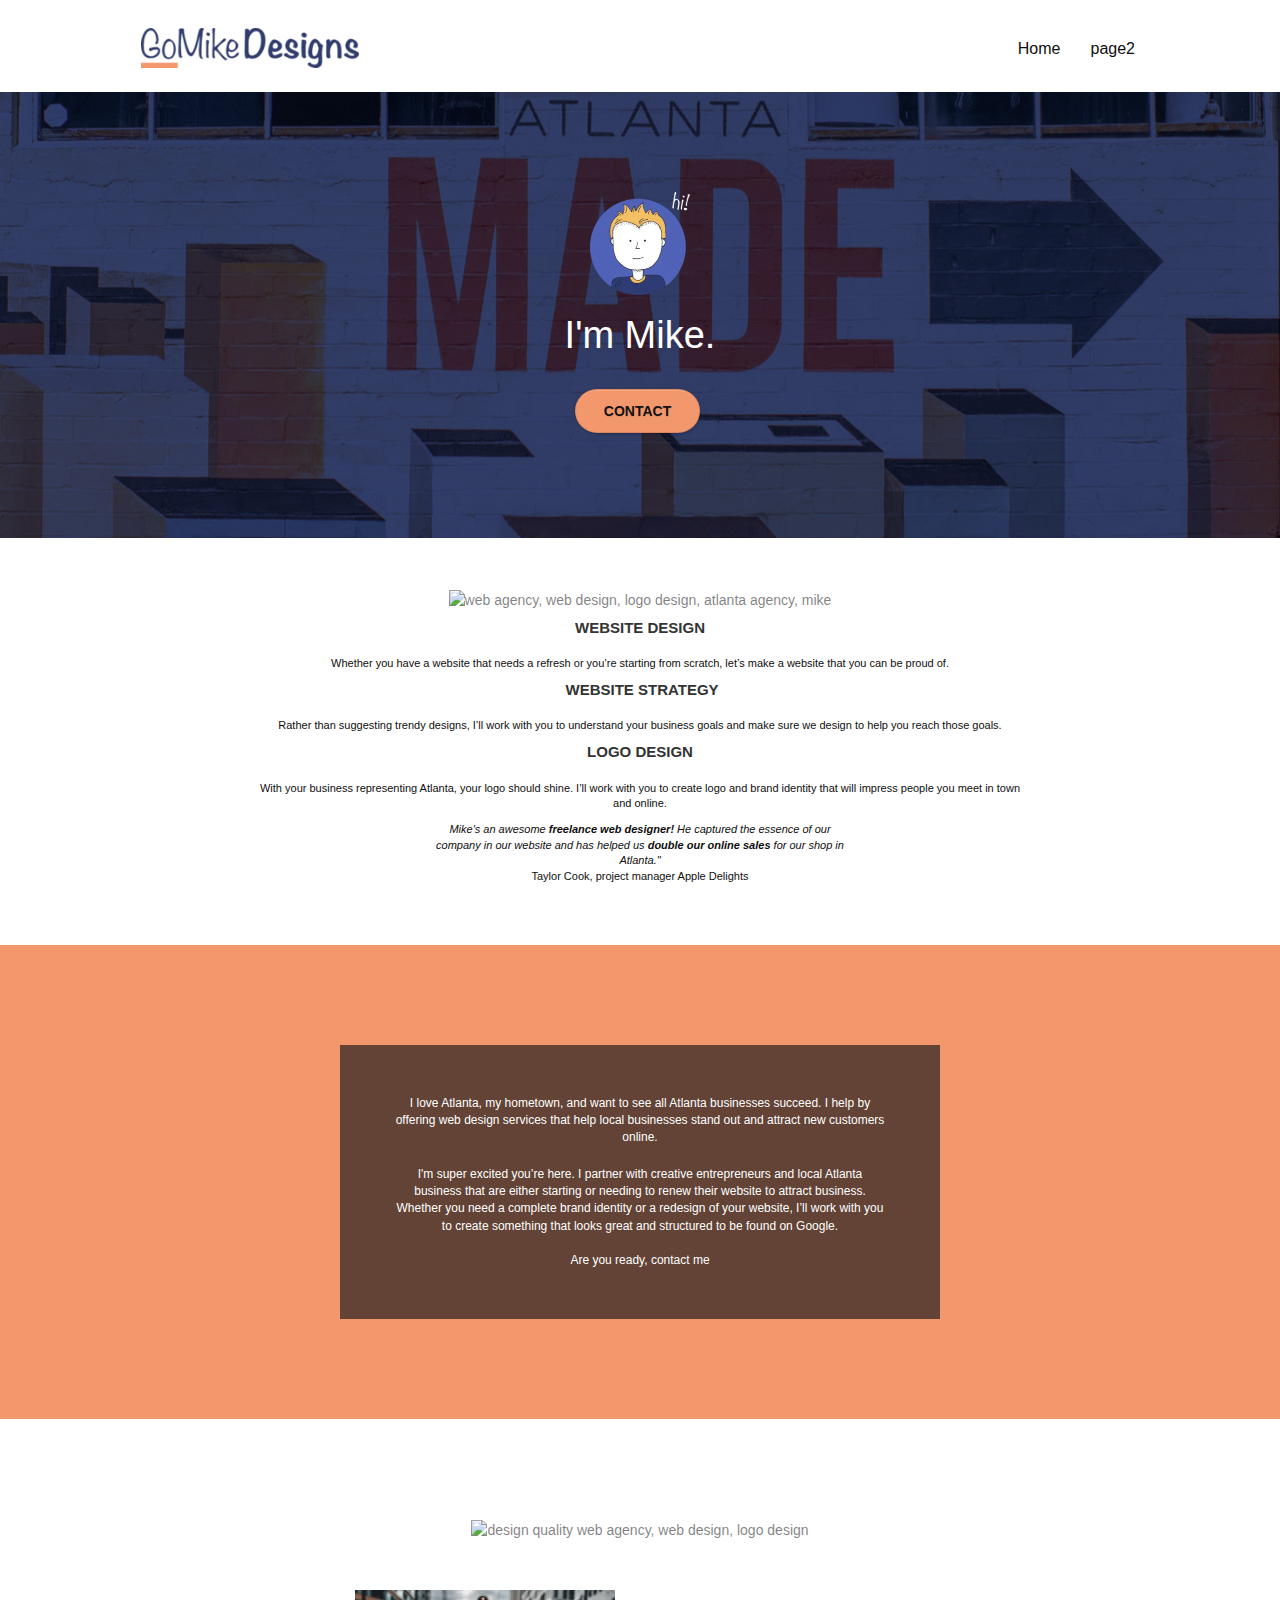
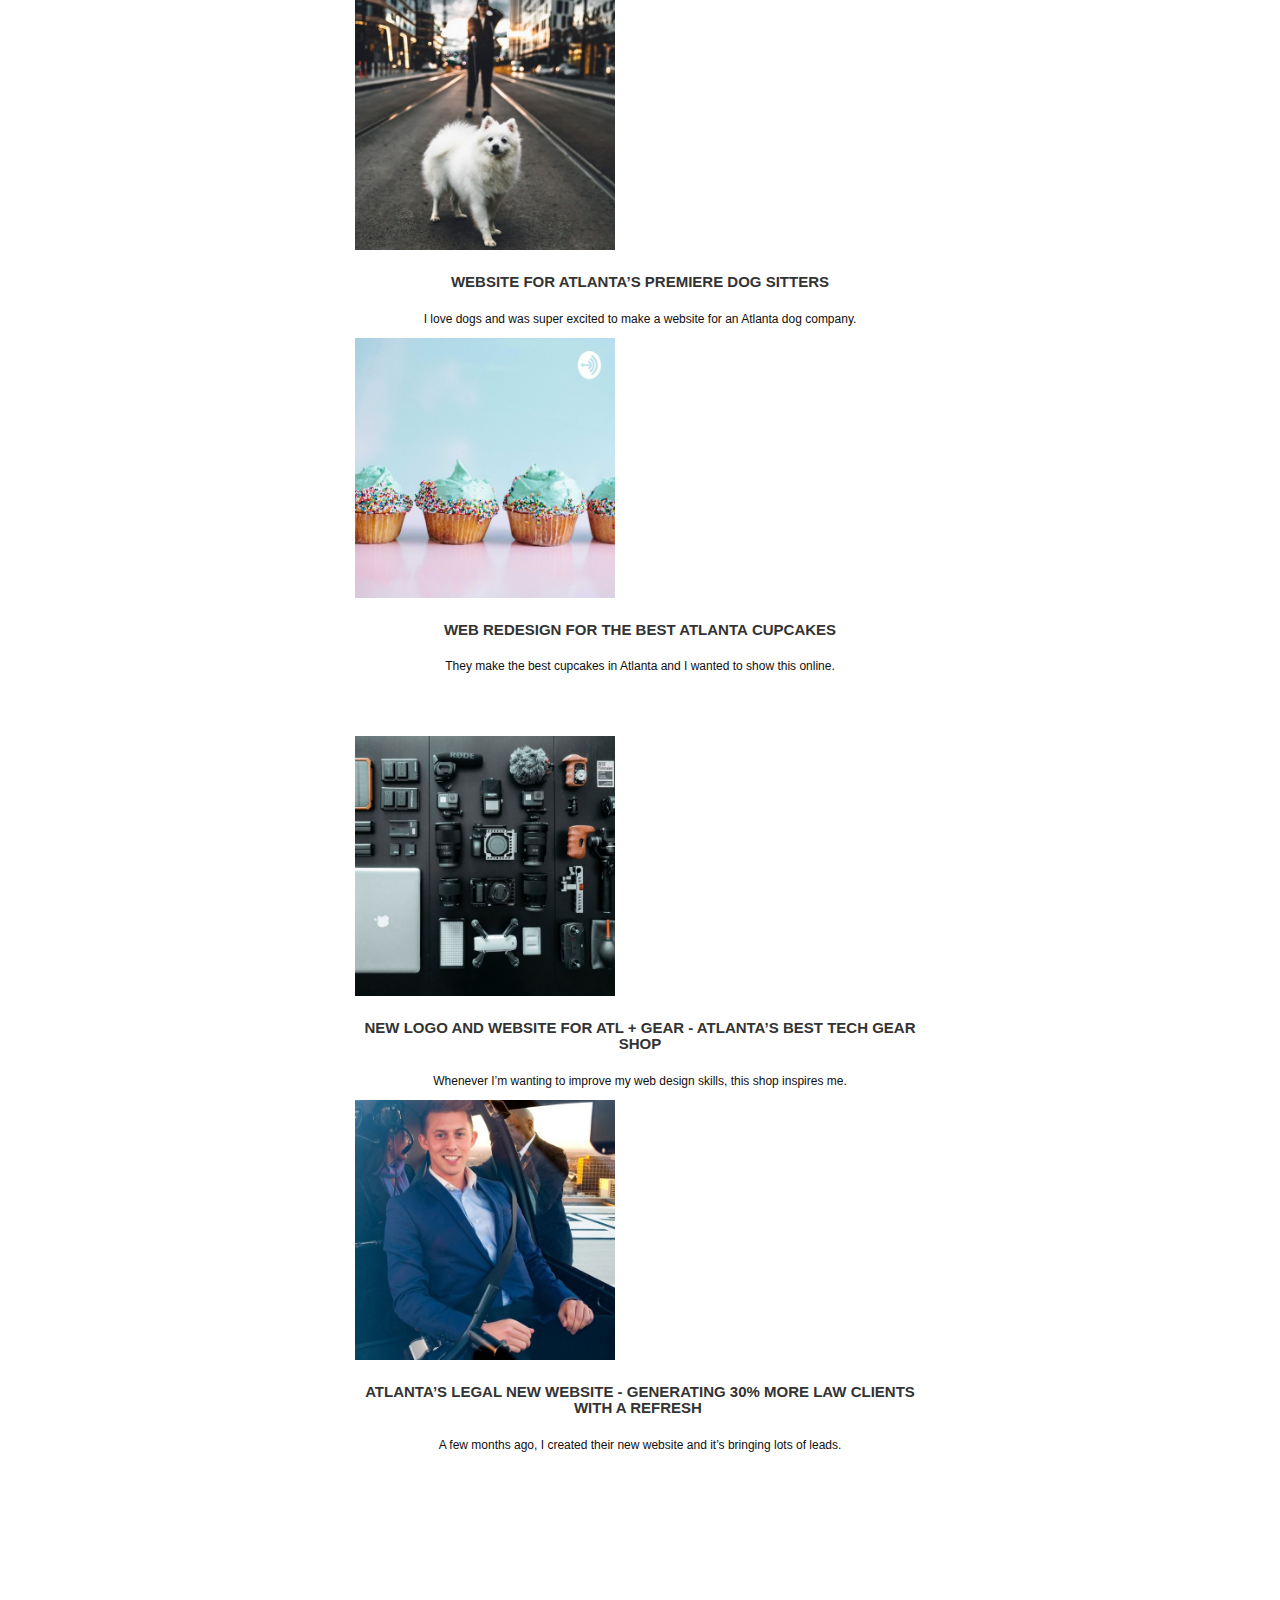
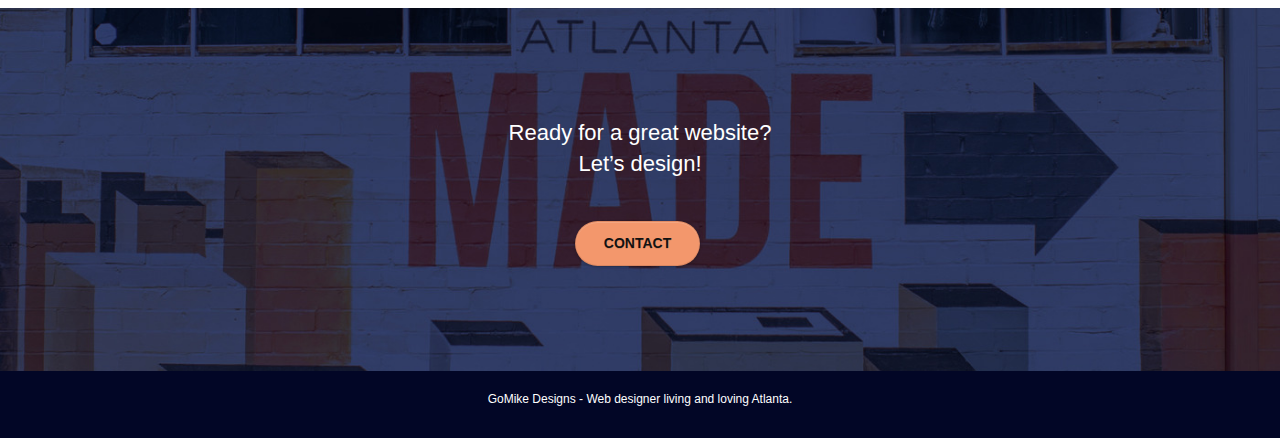
==== commit 7b23897f: "removed quote img,and apply it in <p> tag" ====
--- a/index.html
+++ b/index.html
@@ -120,7 +120,7 @@
 				</div>
 				<div class="row voffset-lg voffset">
 					<div class="col-xs-12 col-md-8 col-md-offset-2 text-center">
-						<img alt="web agency, web design, logo design " src="img/quote.png" />
+						<p><i>Mike's an awesome <b>freelance web designer!</b> He captured the essence of our<br>company in our website and has helped us <b>double our online sales</b> for our shop in<br>Atlanta."</i><br>Taylor Cook, project manager Apple Delights</p>
 					</div>
 				</div>
 			</div>
--- a/style.css
+++ b/style.css
@@ -264,13 +264,13 @@
     border-color: rgba(0, 0, 0, .3);
 }
 
-.voffset {
+/* .voffset {
     margin-top: 30px;
-}
-
-.voffset-lg {
+} */
+
+/* .voffset-lg {
     margin-top: 80px;
-}
+} */
 
 #bloc-2-services p {
     font-size: 11px;
@@ -1047,17 +1047,17 @@
         display: none;
     }
 
-    .voffset {
+    /* .voffset {
         margin-top: 5px;
-    }
+    } */
 
     .voffset-md {
         margin-top: 20px;
     }
 
-    .voffset-lg {
+    /* .voffset-lg {
         margin-top: 30px;
-    }
+    } */
 
     form {
         padding: 5px;
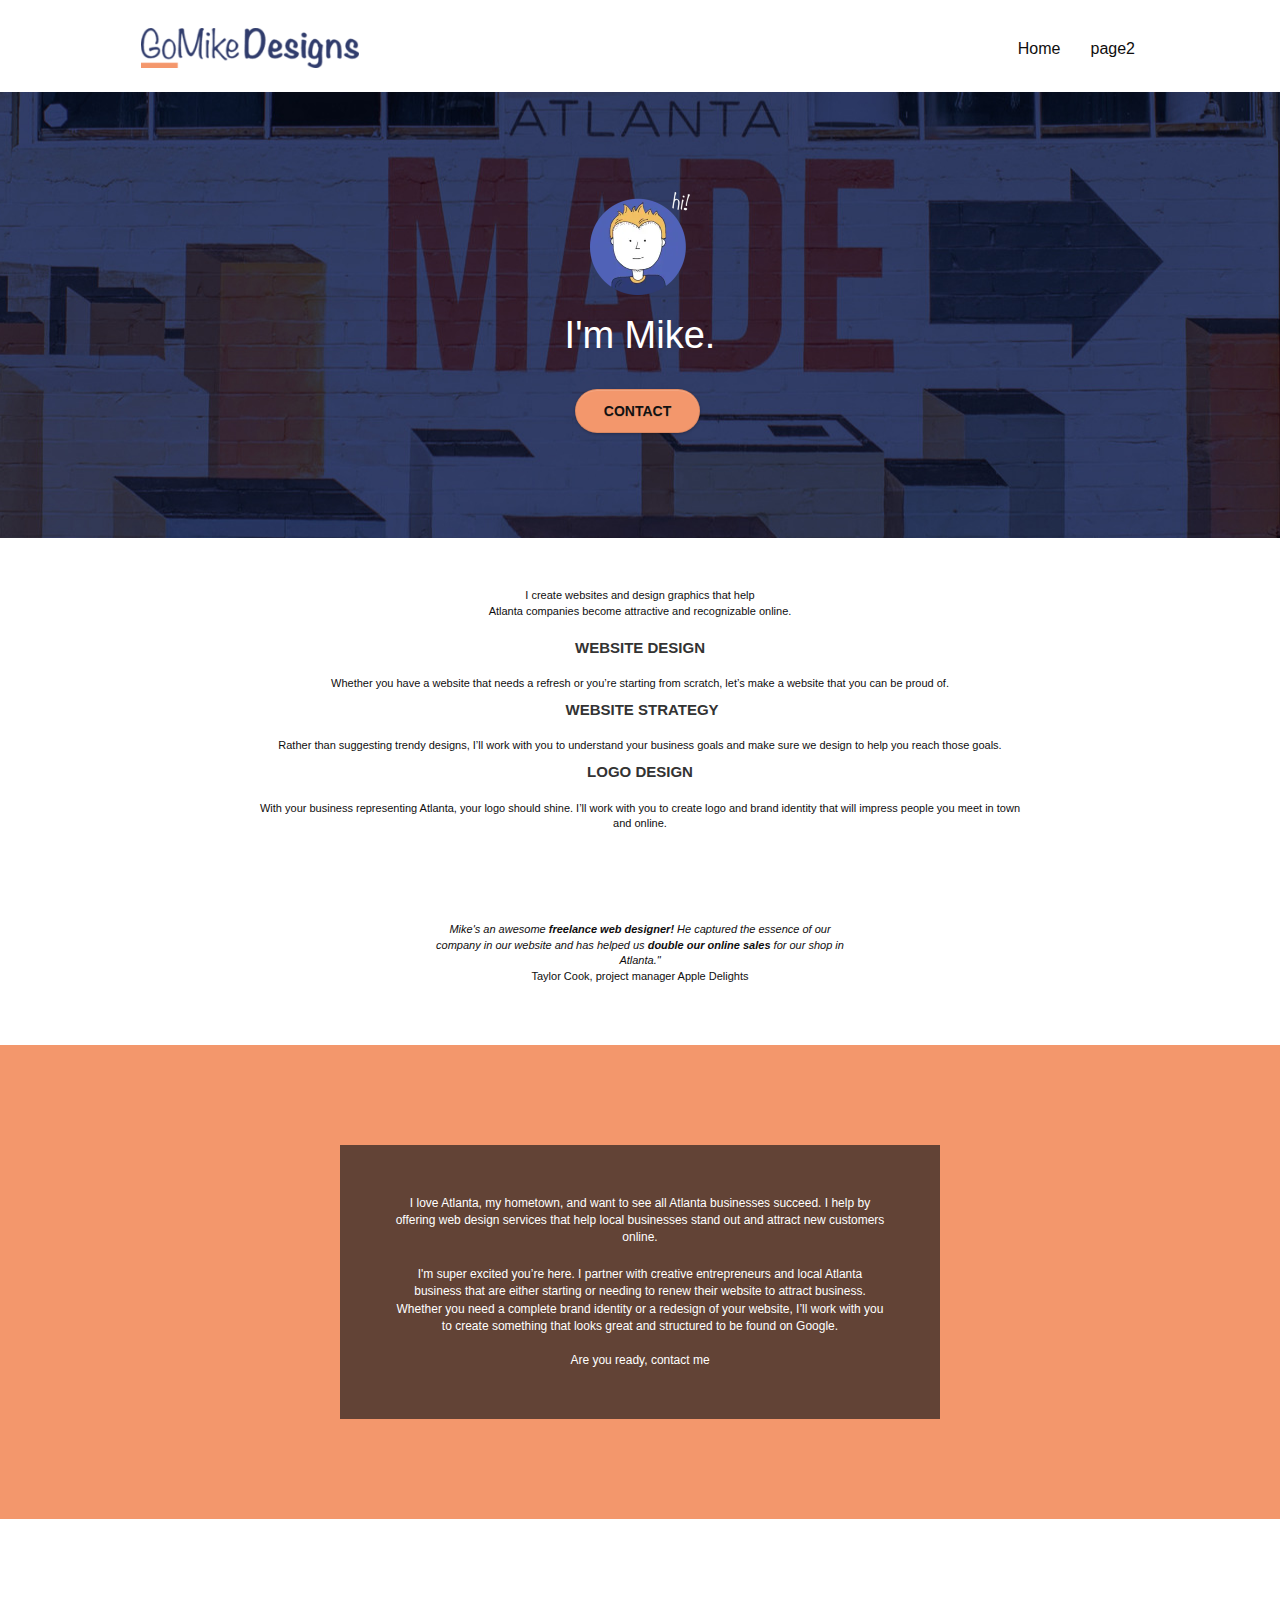
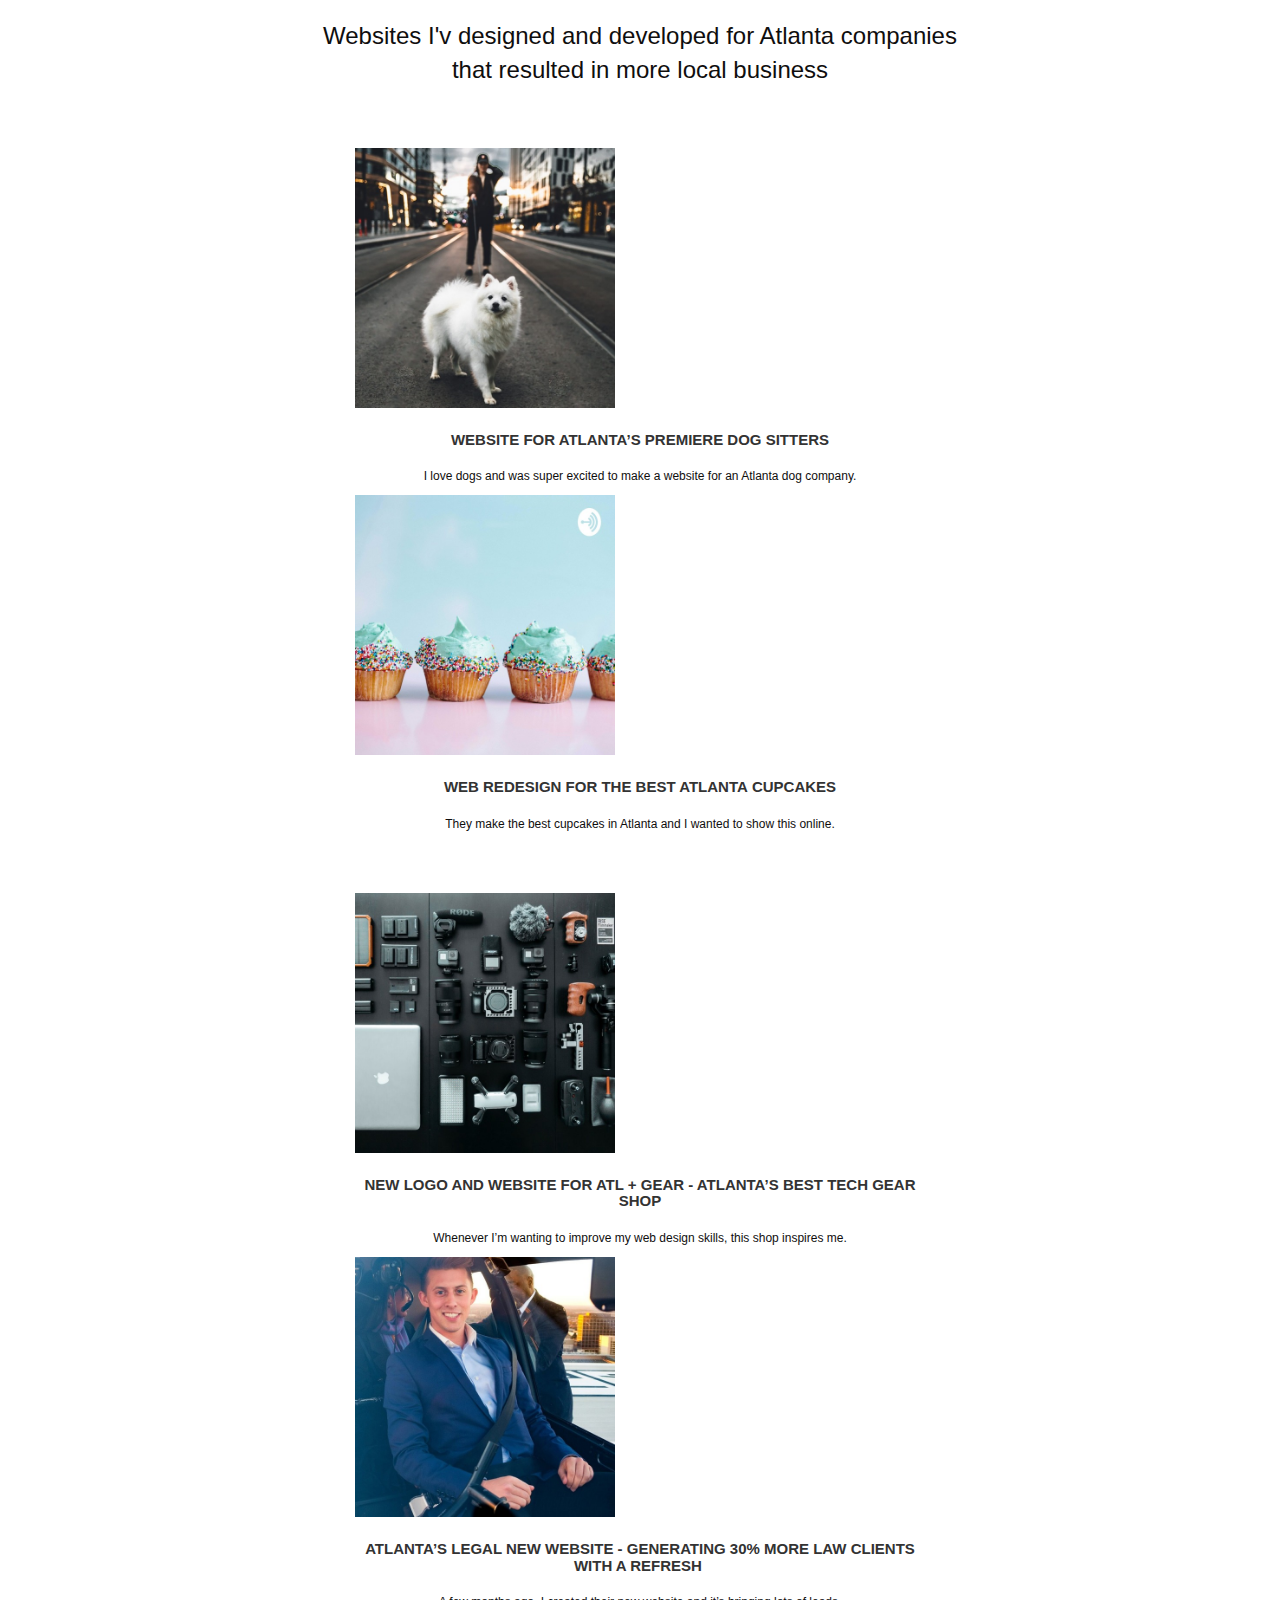
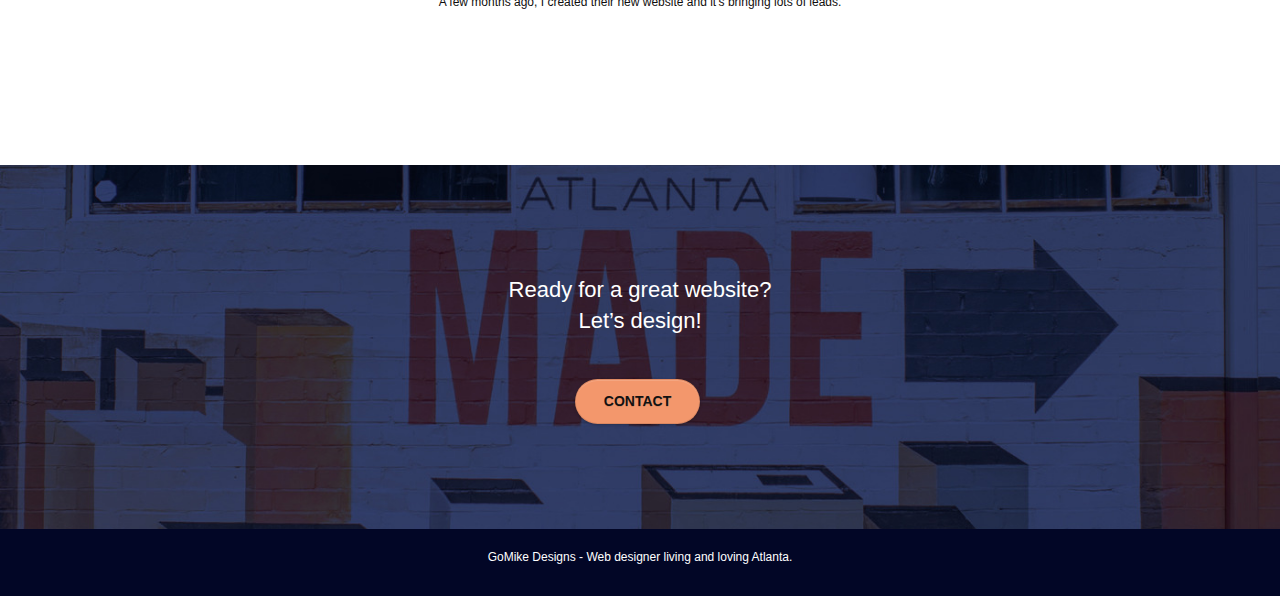
==== commit 283f53aa: "remove pictures, title2" ====
--- a/index.html
+++ b/index.html
@@ -76,8 +76,8 @@
 		<div class="bloc bgc-white l-bloc" id="bloc-2-services">
 			<div class="container bloc-md">
 				<div class="row">
-					<div class="col-sm-12 text-center">
-						<img alt="web agency, web design, logo design, atlanta agency, mike" src="img/title.png" />
+					<div class="col-sm-20 text-center">
+						<p>I create websites and design graphics that help<br>Atlanta companies become attractive and recognizable online.</p>
 					</div>
 				</div>
 				<div class="row voffset-lg med-width-whitespace">
@@ -120,7 +120,7 @@
 				</div>
 				<div class="row voffset-lg voffset">
 					<div class="col-xs-12 col-md-8 col-md-offset-2 text-center">
-						<p><i>Mike's an awesome <b>freelance web designer!</b> He captured the essence of our<br>company in our website and has helped us <b>double our online sales</b> for our shop in<br>Atlanta."</i><br>Taylor Cook, project manager Apple Delights</p>
+						<p><em>Mike's an awesome <strong>freelance web designer!</strong> He captured the essence of our<br>company in our website and has helped us <strong>double our online sales</strong> for our shop in<br>Atlanta."</em><br>Taylor Cook, project manager Apple Delights</p>
 					</div>
 				</div>
 			</div>
@@ -148,9 +148,8 @@
 		<div class="bloc bgc-white bg-lines-h2-bg bg-repeat l-bloc" id="bloc-4-portfolio">
 			<div class="container bloc-lg">
 				<div class="row">
-					<div class="col-sm-12 text-center">
-						<img alt="design quality web agency, web design, logo design" src="img/title2.png" />
-
+					<div class="col-sm-20 text-center">
+						<p>Websites I'v designed and developed for Atlanta companies<br>that resulted in more local business</p>
 					</div>
 				</div>
 				<div class="row tight-width-whitespace portfolio-row">
--- a/style.css
+++ b/style.css
@@ -26,7 +26,9 @@
     z-index: 100000;
     background: #FFFFFF url("img/pageload-spinner.gif") no-repeat center center;
 }
-
+.col-sm-20 p{
+    font-size: 24px;
+}
 .bloc {
     width: 100%;
     clear: both;
@@ -264,13 +266,13 @@
     border-color: rgba(0, 0, 0, .3);
 }
 
-/* .voffset {
+.voffset {
     margin-top: 30px;
-} */
-
-/* .voffset-lg {
+}
+
+.voffset-lg {
     margin-top: 80px;
-} */
+}
 
 #bloc-2-services p {
     font-size: 11px;
@@ -1047,17 +1049,17 @@
         display: none;
     }
 
-    /* .voffset {
+    .voffset {
         margin-top: 5px;
-    } */
+    }
 
     .voffset-md {
         margin-top: 20px;
     }
 
-    /* .voffset-lg {
+    .voffset-lg {
         margin-top: 30px;
-    } */
+    }
 
     form {
         padding: 5px;
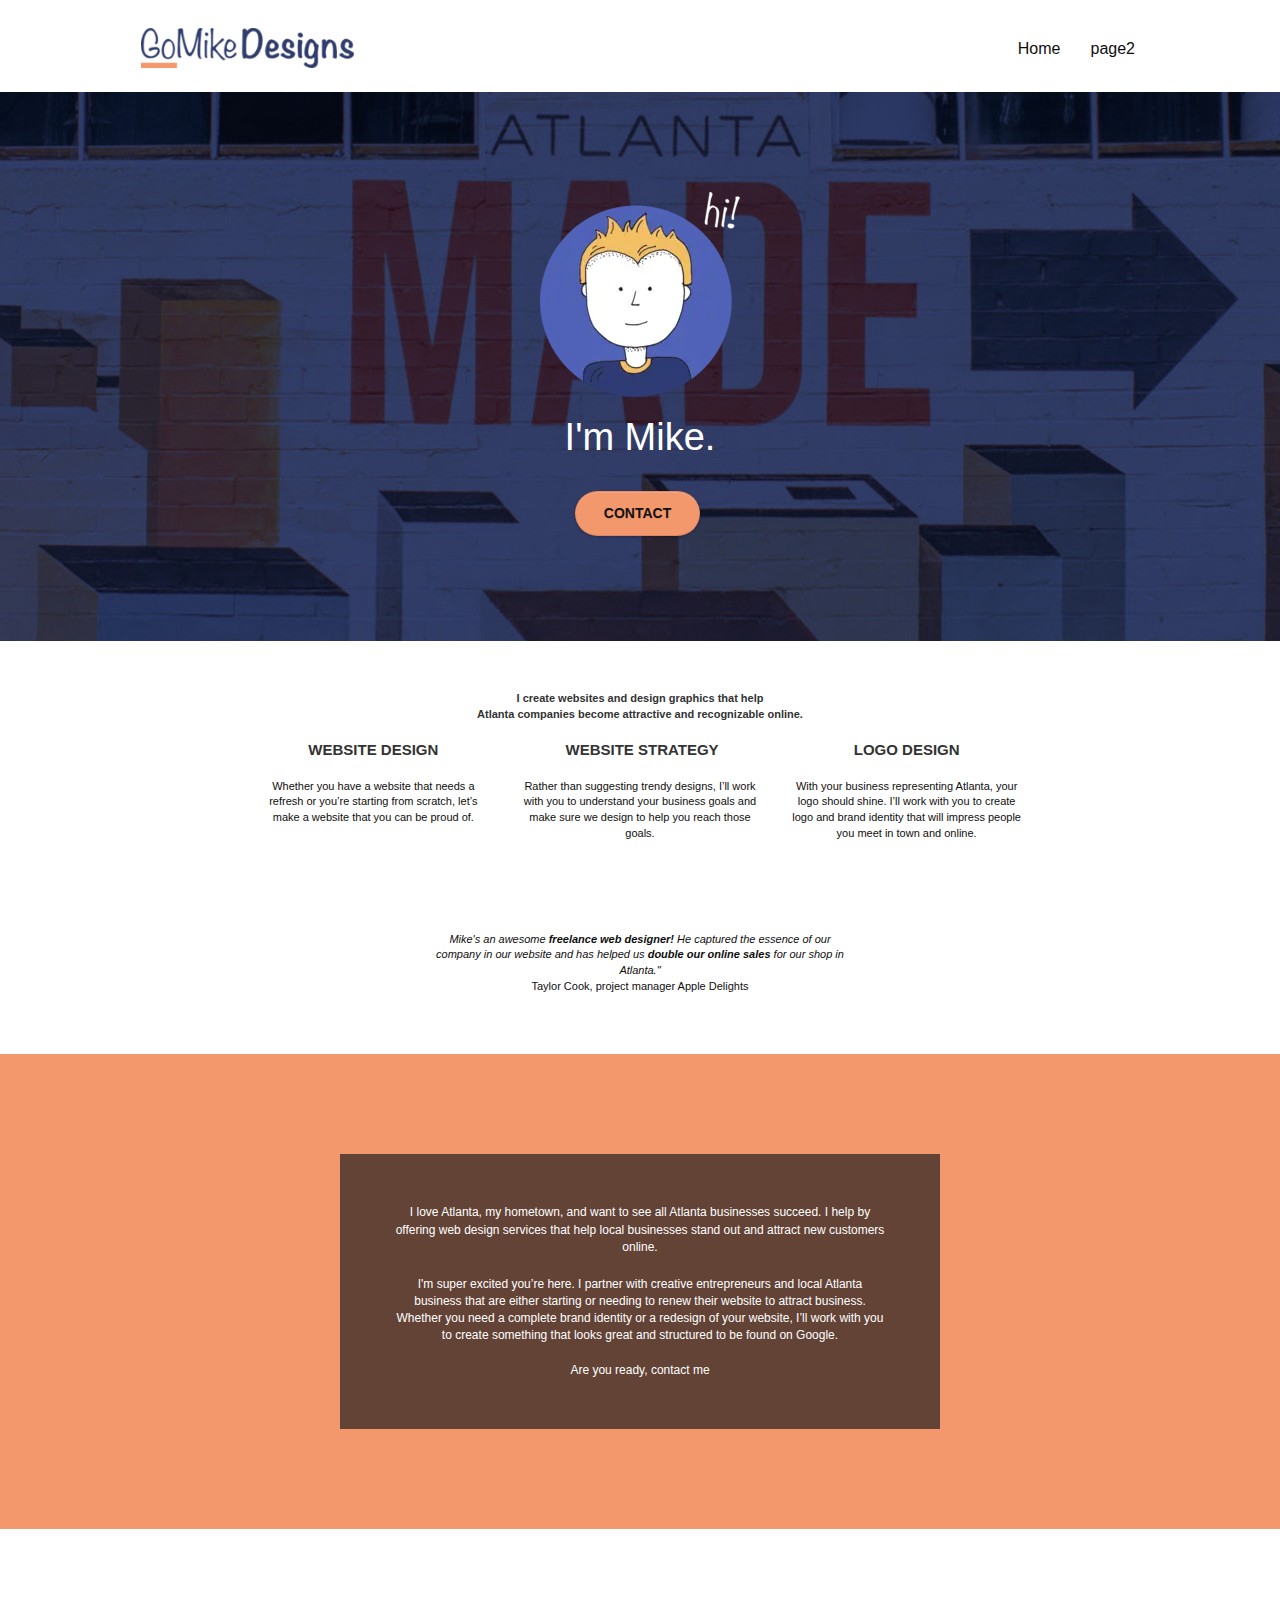
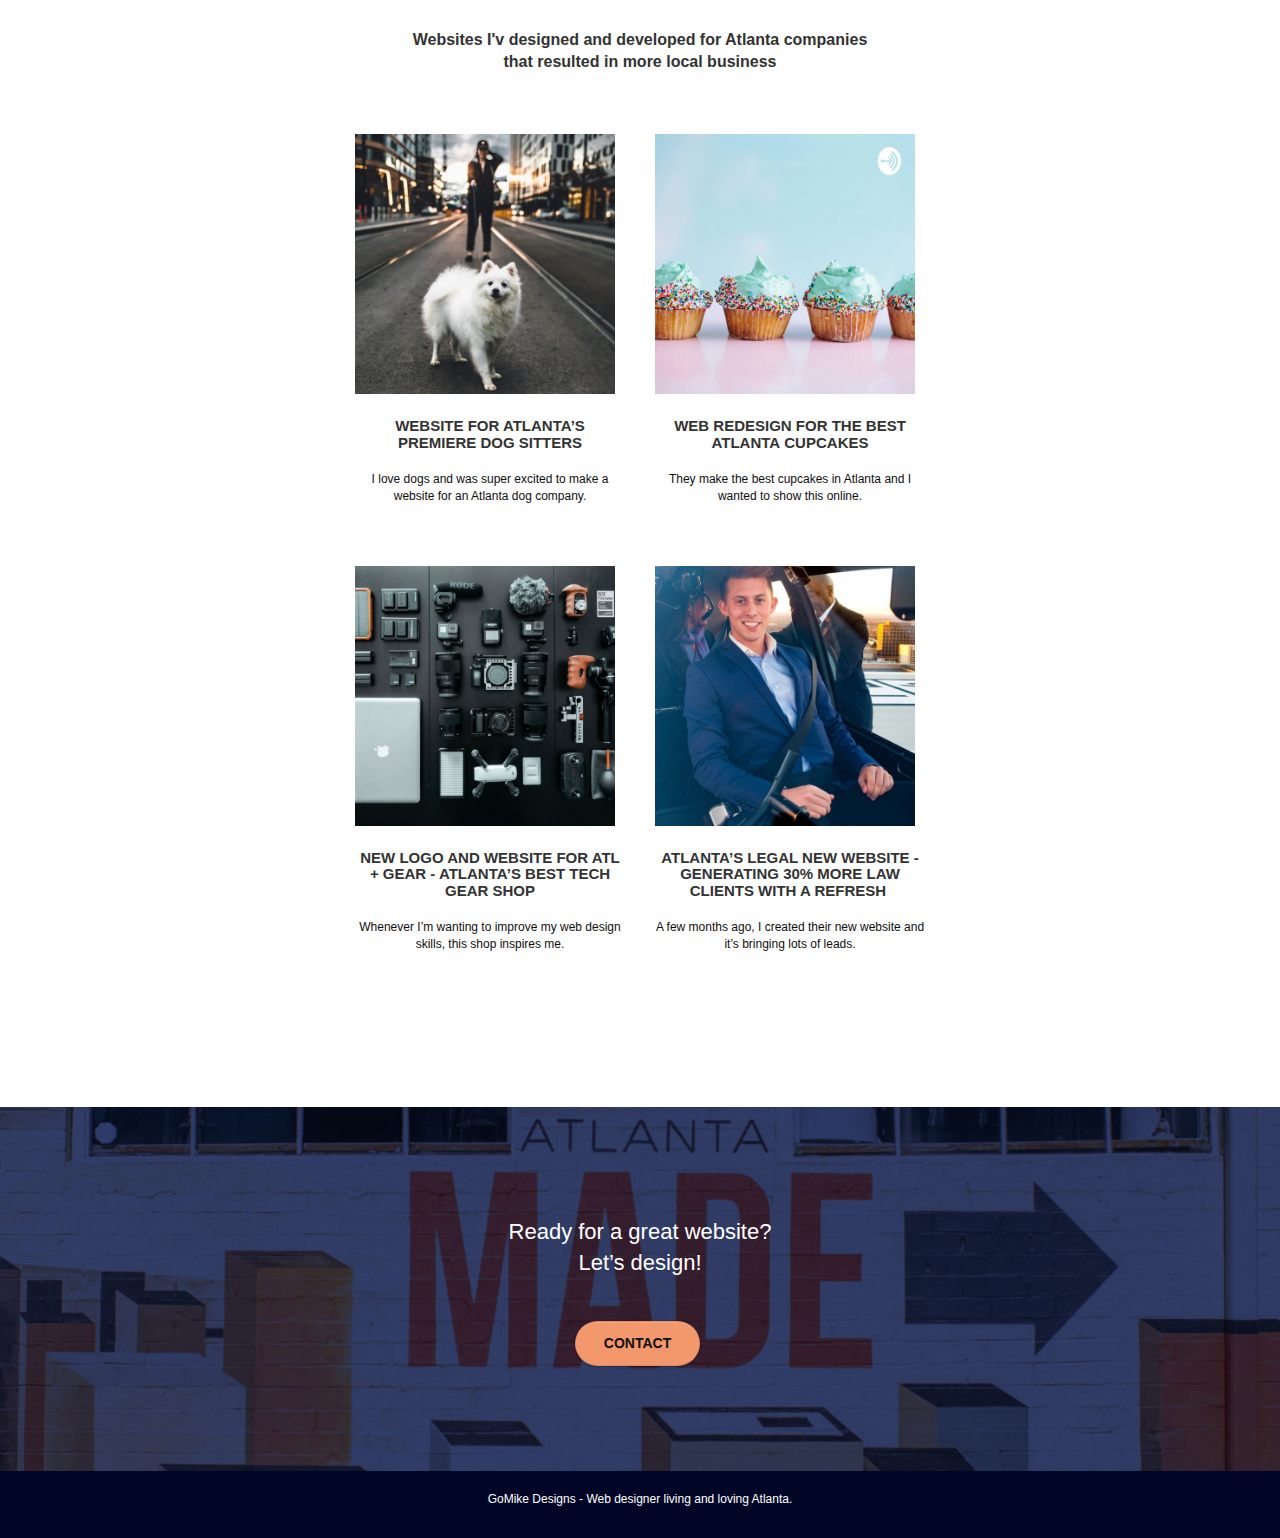
==== commit c3d204a1: "removed unused code" ====
--- a/index.html
+++ b/index.html
@@ -77,7 +77,8 @@
 			<div class="container bloc-md">
 				<div class="row">
 					<div class="col-sm-20 text-center">
-						<p>I create websites and design graphics that help<br>Atlanta companies become attractive and recognizable online.</p>
+						<p>I create websites and design graphics that help<br>Atlanta companies become attractive and recognizable
+							online.</p>
 					</div>
 				</div>
 				<div class="row voffset-lg med-width-whitespace">
@@ -120,7 +121,9 @@
 				</div>
 				<div class="row voffset-lg voffset">
 					<div class="col-xs-12 col-md-8 col-md-offset-2 text-center">
-						<p><em>Mike's an awesome <strong>freelance web designer!</strong> He captured the essence of our<br>company in our website and has helped us <strong>double our online sales</strong> for our shop in<br>Atlanta."</em><br>Taylor Cook, project manager Apple Delights</p>
+						<p><em>Mike's an awesome <strong>freelance web designer!</strong> He captured the essence of our<br>company
+								in our website and has helped us <strong>double our online sales</strong> for our shop
+								in<br>Atlanta."</em><br>Taylor Cook, project manager Apple Delights</p>
 					</div>
 				</div>
 			</div>
--- a/style.css
+++ b/style.css
@@ -26,9 +26,13 @@
     z-index: 100000;
     background: #FFFFFF url("img/pageload-spinner.gif") no-repeat center center;
 }
-.col-sm-20 p{
-    font-size: 24px;
-}
+
+.col-sm-20 p {
+    font-weight: 900;
+    font-size: medium;
+    color: #333333 !important;
+}
+
 .bloc {
     width: 100%;
     clear: both;
@@ -650,11 +654,12 @@
     color: #f2f2f2 !important;
 }
 
-label{
+label {
     font-family: "helvetica";
     font-weight: 400;
     color: #575757 !important;
 }
+
 .nav-menu {
     font-family: "helvetica";
     font-weight: 400;
@@ -812,7 +817,7 @@
 }
 
 .ltc-atomic-blue {
-    color: #4f7cce !important;
+    color: #7451eb !important;
 }
 
 .ltc-atomic-blue:hover {
@@ -896,9 +901,10 @@
         padding-left: constant(safe-area-inset-left);
         padding-right: constant(safe-area-inset-right);
     } */
-    .portfolio-thumb{
+    .portfolio-thumb {
         width: 100%;
     }
+
     .bloc-group,
     .bloc-group .bloc {
         display: block;
@@ -1093,4 +1099,4 @@
     .bloc-mob-center-text {
         text-align: center;
     }
-}
+}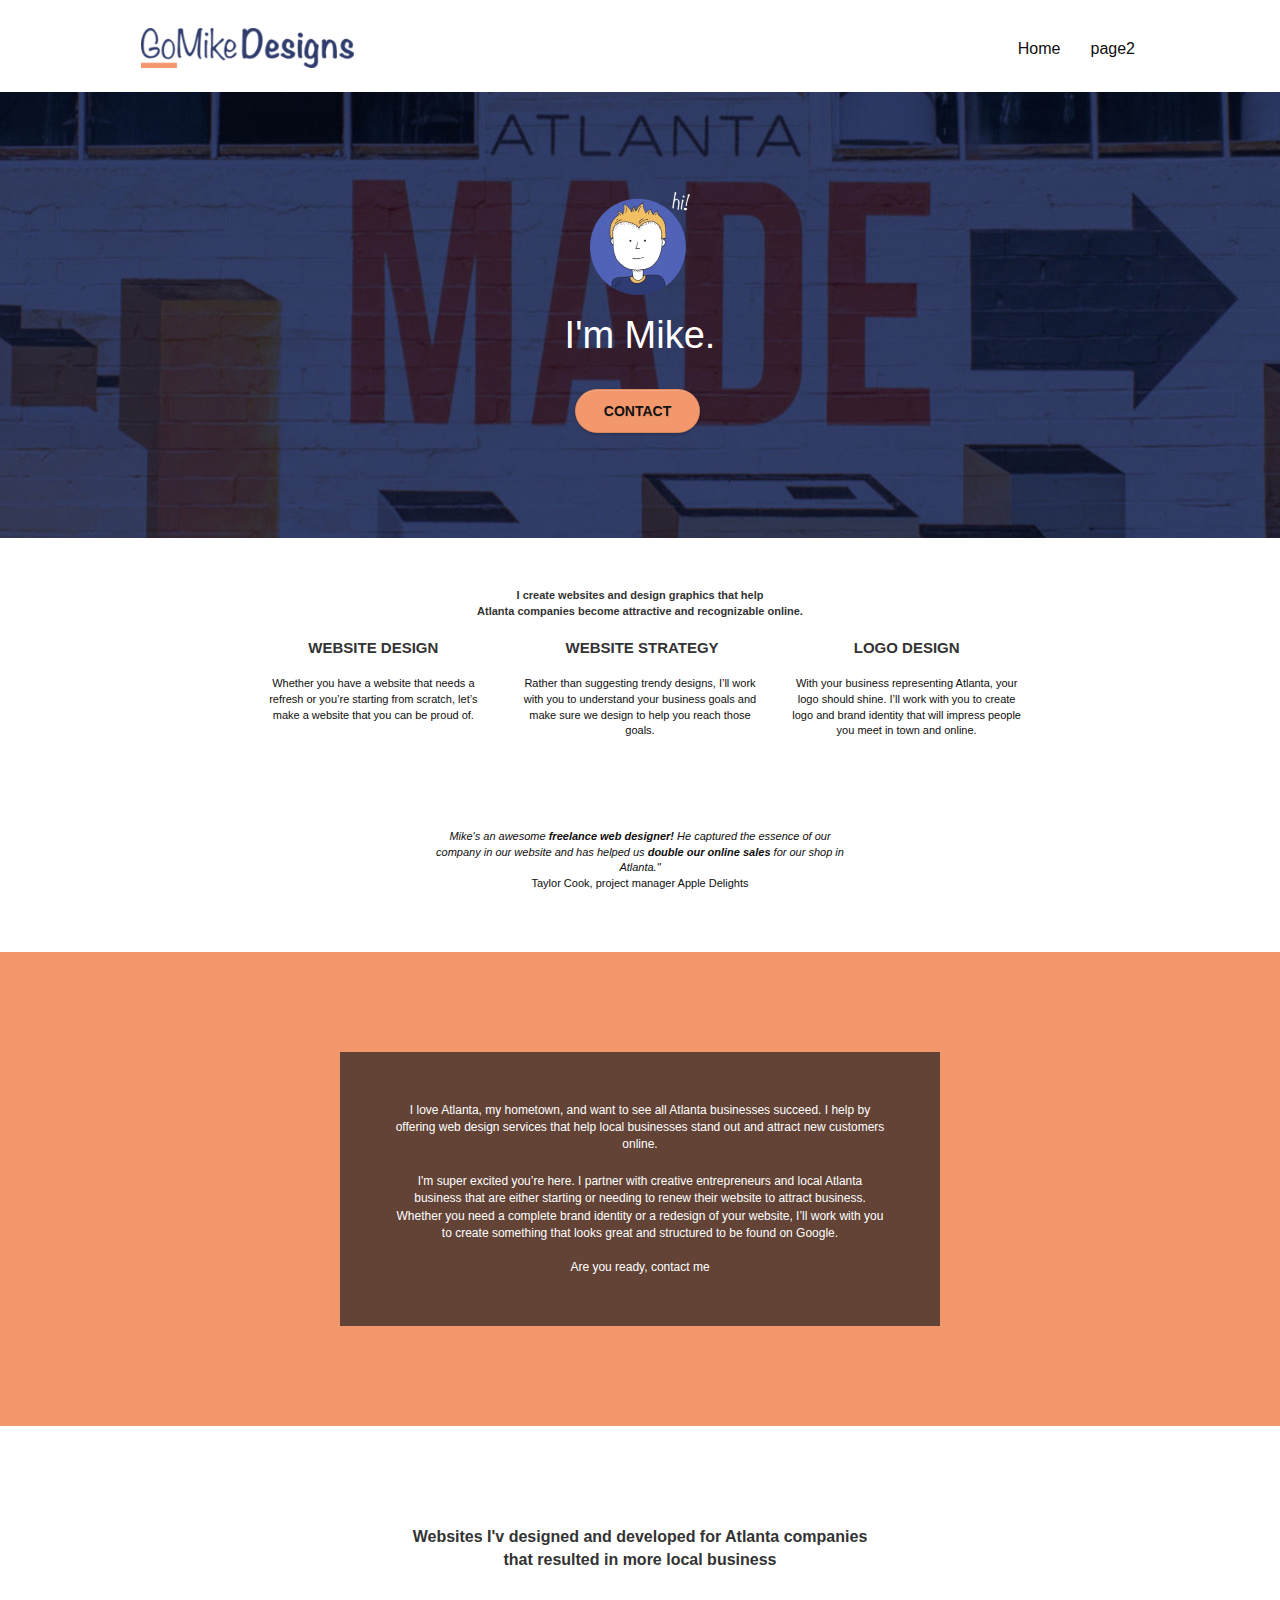
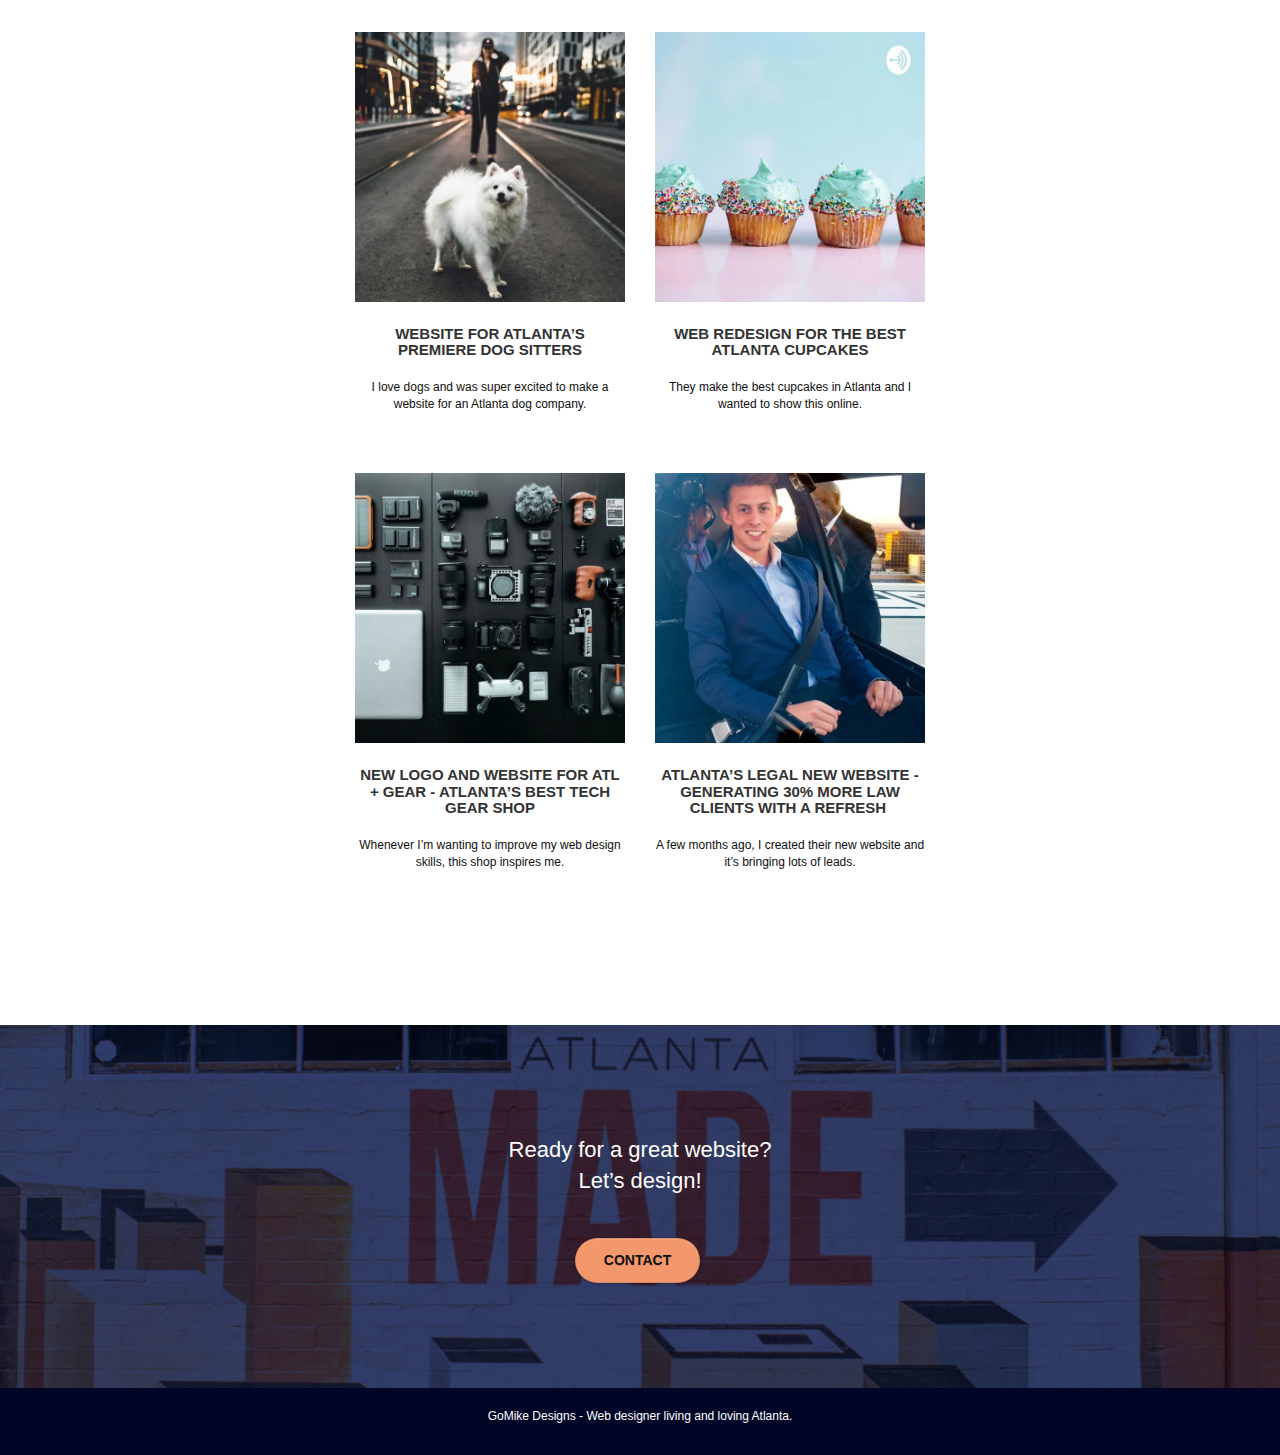
==== commit 517bae77: "change img format/size" ====
--- a/index.html
+++ b/index.html
@@ -6,6 +6,7 @@
 	<meta name="keywords" content=" web design, design agency, logo design atlanta">
 	<meta name="description" content="I'm Mike and your should hire me to build your website">
 	<meta name="viewport" content="width=device-width, initial-scale=1.0, viewport-fit=cover">
+
 	<link rel="shortcut icon" type="image/png" href="favicon.jpg">
 
 	<link rel="stylesheet" type="text/css" href="./css/bootstrap.css">
@@ -23,7 +24,6 @@
 </head>
 
 <body>
-	<!-- Main container -->
 	<div class="page-container">
 
 		<div class="bloc bgc-white l-bloc " id="bloc-0">
@@ -157,8 +157,8 @@
 				</div>
 				<div class="row tight-width-whitespace portfolio-row">
 					<div class="col-sm-6">
-						<a href="#" data-lightbox="img/11.jpg" data-gallery-id="gallery-1"
-							data-caption="Website for Atlanta's Premiere dog salon" data-frame="snapshot-lb"><img src="img/11.jpg"
+						<a href="#" data-lightbox="img/11.webP" data-gallery-id="gallery-1"
+							data-caption="Website for Atlanta's Premiere dog salon" data-frame="snapshot-lb"><img src="img/11.webp"
 								class="img-responsive portfolio-thumb" alt="website design, design agency website for dog salon" /></a>
 						<h2 class="mg-md text-center">
 							Website for Atlanta&rsquo;s premiere Dog Sitters
@@ -168,8 +168,8 @@
 						</p>
 					</div>
 					<div class="col-sm-6">
-						<a href="#" data-lightbox="img/2.jpg" data-gallery-id="gallery-1"
-							data-caption="web redesign for the best cupcakes in Atlanta" data-frame="snapshot-lb"><img src="img/2.jpg"
+						<a href="#" data-lightbox="img/2.webp" data-gallery-id="gallery-1"
+							data-caption="web redesign for the best cupcakes in Atlanta" data-frame="snapshot-lb"><img src="img/2.webp"
 								class="img-responsive portfolio-thumb"
 								alt="seo, google, website, internet, web design, design agency website for best cupcakes in atlanta" /></a>
 						<h2 class="mg-md text-center">
@@ -182,9 +182,9 @@
 				</div>
 				<div class="row tight-width-whitespace portfolio-row">
 					<div class="col-sm-6">
-						<a href="#" data-lightbox="img/3.jpg" data-gallery-id="gallery-1"
+						<a href="#" data-lightbox="img/3.webp" data-gallery-id="gallery-1"
 							data-caption="New logo and website for Atlanta's best tech gear shop" data-frame="snapshot-lb"><img
-								src="img/3.jpg" class="img-responsive portfolio-thumb"
+								src="img/3.webp" class="img-responsive portfolio-thumb"
 								alt="website for Atlanta's best tech gear shop" /></a>
 						<h2 class="mg-md text-center">
 							New logo and website for Atl + Gear - Atlanta&rsquo;s best tech gear shop
@@ -194,9 +194,9 @@
 						</p>
 					</div>
 					<div class="col-sm-6">
-						<a href="#" data-lightbox="img/4.jpg" data-gallery-id="gallery-1"
+						<a href="#" data-lightbox="img/4.webp" data-gallery-id="gallery-1"
 							data-caption="Atlanta's legal website generates 30% more clients after web redesign"
-							data-frame="snapshot-lb"><img src="img/4.jpg" class="img-responsive portfolio-thumb"
+							data-frame="snapshot-lb"><img src="img/4.webp" class="img-responsive portfolio-thumb"
 								alt=" Atlanta's legal website generates 30% more clients after web redesign" /></a>
 						<h2 class="mg-md text-center">
 							Atlanta&rsquo;s legal new website - Generating 30% more law clients with a refresh&nbsp;
--- a/style.css
+++ b/style.css
@@ -31,6 +31,12 @@
     font-weight: 900;
     font-size: medium;
     color: #333333 !important;
+}
+
+@media (max-width:767px) {
+    .col-sm-20 p {
+        font-size: small;
+    }
 }
 
 .bloc {
@@ -754,7 +760,7 @@
 
 .portfolio-thumb {
     margin-bottom: 24px;
-    width: 260px;
+    /* width: 260px; */
 }
 
 .portfolio-row {
@@ -870,13 +876,13 @@
     }
 }
 
-@media only screen and (min-device-width: 768px) and (max-device-width: 1024px) and (orientation: landscape) {
+@media only screen and (min-width: 768px) and (max-width: 1024px) and (orientation: landscape) {
     .b-parallax {
         background-attachment: scroll;
     }
 }
 
-@media only screen and (min-device-width: 1024px) and (max-device-width: 1366px) and (-webkit-min-device-pixel-ratio: 1.5) {
+@media only screen and (min-width: 1024px) and (max-width: 1366px) and (-webkit-min-device-pixel-ratio: 1.5) {
     .b-parallax {
         background-attachment: scroll;
     }
@@ -898,9 +904,10 @@
     }
 
     /* .bloc {
-        padding-left: constant(safe-area-inset-left);
-        padding-right: constant(safe-area-inset-right);
+        padding-left: constant(safe-area-inset-left,1px);
+        padding-right: constant(safe-area-inset-right,1px);
     } */
+
     .portfolio-thumb {
         width: 100%;
     }
@@ -911,12 +918,12 @@
         width: 100%;
     }
 
-    .bloc-fill-screen .fill-bloc-top-edge,
+    /* .bloc-fill-screen .fill-bloc-top-edge,
     .bloc-fill-screen .fill-bloc-bottom-edge {
         padding: 0 20px;
-        padding-left: constant(safe-area-inset-left);
-        padding-right: constant(safe-area-inset-right);
-    }
+        padding-left: constant(safe-area-inset-left, 1px);
+        padding-right: constant(safe-area-inset-right,1px);
+    } */
 }
 
 @media (max-width: 767px) {
